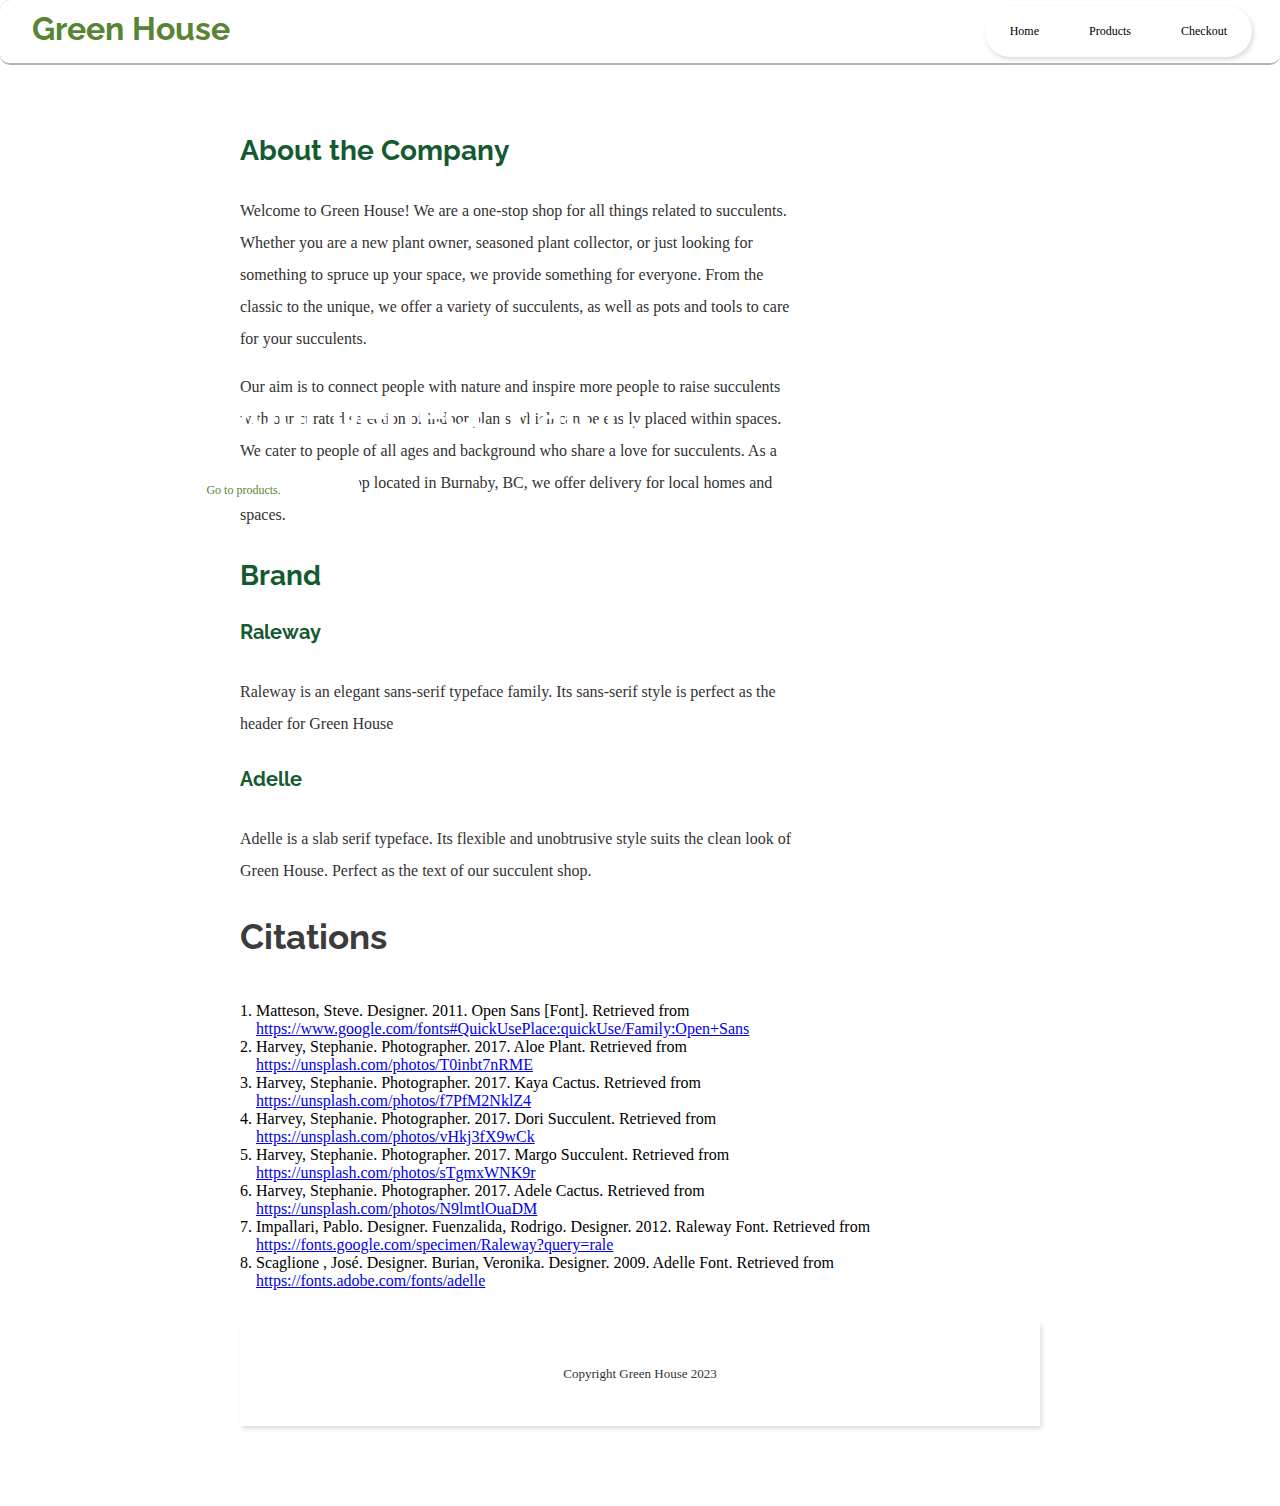
==== index.html @ 1b532b9a "Changed home caption and button" ====
<!DOCTYPE html>
<html lang="en">
  <head>

    <meta charset="utf-8" name="viewport" content="width=device-width, initial-scale=1">
    <title>Green House</title>
    <link href="css/main.css" rel="stylesheet">

  </head>
  <body>
    <header>
        <h1>Green House</h1>
        <nav>    
          <ul>   
            <li><a href="index.html">Home</a></li>
            <li><a href="product_listing.html">Products</a></li>
            <li><a href="checkout.html">Checkout</a></li>
          </ul> 
        </nav>
    </header>

    <img class="home" src="img/home.png">
    <div class="centered">
      <h1>Find your perfect match.</h1>
      <a class="button-nav" href="product_listing.html">Go to products.</a>
    </div>

    <section id = "branding">
      <h3>About the Company</h3>
      <p>Welcome to Green House! We are a one-stop shop for all things related to succulents.
        Whether you are a new plant owner, seasoned plant collector,
        or just looking for something to spruce up your space, we provide something for everyone.
        From the classic to the unique, we offer a variety of succulents,
        as well as pots and tools to care for your succulents.
      </p>
      <p>
        Our aim is to connect people with nature and inspire more people to raise succulents
        with our curated selection of indoor plants which can be easily placed within spaces.
        We cater to people of all ages and background who share a love for succulents.
        As a local succulent shop located in Burnaby, BC, we offer delivery for local homes and spaces.
      </p>
      <h3>Brand</h3>
      <h4>Raleway</h4>
      <p>Raleway is an elegant sans-serif typeface family.
        Its sans-serif style is perfect as the header for Green House</p>

      <h4>Adelle</h4>
      <p>Adelle is a slab serif typeface. Its flexible and unobtrusive style suits the clean look of Green House.
        Perfect as the text of our succulent shop.</p>

    <section id="citations">
      <h2>Citations</h2>
      <ol>
        <li>Matteson, Steve. Designer. 2011. <strong>Open Sans [Font]</strong>. Retrieved from <a href="https://www.google.com/fonts#QuickUsePlace:quickUse/Family:Open+Sans">https://www.google.com/fonts#QuickUsePlace:quickUse/Family:Open+Sans</a></li>
        <li>Harvey, Stephanie. Photographer. 2017. Aloe Plant. Retrieved from <a href= "https://unsplash.com/photos/T0inbt7nRME">https://unsplash.com/photos/T0inbt7nRME</a></li>
        <li>Harvey, Stephanie. Photographer. 2017. Kaya Cactus. Retrieved from <a href= "https://unsplash.com/photos/f7PfM2NklZ4">https://unsplash.com/photos/f7PfM2NklZ4</a></li>
        <li>Harvey, Stephanie. Photographer. 2017. Dori Succulent. Retrieved from <a href= "https://unsplash.com/photos/vHkj3fX9wCk">https://unsplash.com/photos/vHkj3fX9wCk</a></li>
        <li>Harvey, Stephanie. Photographer. 2017. Margo Succulent. Retrieved from <a href= "https://unsplash.com/photos/sTgmxWNK9rY">https://unsplash.com/photos/sTgmxWNK9r</a></li>
        <li>Harvey, Stephanie. Photographer. 2017. Adele Cactus. Retrieved from <a href= "https://unsplash.com/photos/N9lmtlOuaDM">https://unsplash.com/photos/N9lmtlOuaDM</a></li>
        <li> Impallari, Pablo. Designer. Fuenzalida, Rodrigo. Designer. 2012. Raleway Font. Retrieved from <a href = https://fonts.google.com/specimen/Raleway> https://fonts.google.com/specimen/Raleway?query=rale </a> </li>
        <li> Scaglione , José. Designer. Burian, Veronika. Designer. 2009. Adelle Font. Retrieved from <a href = https://fonts.adobe.com/fonts/adelle> https://fonts.adobe.com/fonts/adelle </a> </li>
      </ol>
    </section>

    <footer>
      Copyright Green House 2023
    </footer>
  </body>
</html>
---- css/main.css ----
/*
  STYLE GUIDE STYLING 
  Default styling for the style guide 
*/
@import url('https://fonts.googleapis.com/css?family=Raleway');
@import url('https://fonts.cdnfonts.com/css/adelle');

  body{
    background: white;
    font-size: 16px;
    padding: 0;
    height: 100vh;
    margin:0;
  }


  header{
    background-color: #ffffff;
    width:100%;
    flex-wrap: wrap;
    border-bottom: 2px solid rgb(179, 179, 179);
    border-radius: 10px;
    justify-content: center;
    position: fixed;
    display: flex;
    align-items: center;
    z-index:1;
  }

  header h1{
    flex:1;
    font-size: 32px;
    font-weight: 700;
    padding-top: 0.3em;
    padding-left: 1em;
    padding-bottom:0.51em;
    margin: 0;
  }
  
  nav{
    font-size: 14px;
    flex-direction: row;
    padding-right: 2em;
  }
  
  .heading_container{
    display: flex;
    flex-wrap: wrap;
    align-items:flex-start;
    flex-direction: row;
  }
  
  .heading_container div{
    font-family: Raleway;
    padding-bottom: 5rem;
    border-top-width: 0.15rem;
    border-top-style: dotted;
    border-top-color: rgb(209, 209, 209);
    margin-right: 4em;
    padding-bottom: 3em;
    box-sizing: border-box;
    background-color: rgb(255, 255, 255);
    border-radius: 20px;
    align-self: center;
  }

  footer{
    box-sizing: border-box;
    display: flex;
    align-items: center;
    justify-content: center;
    width: 100%;
    line-height: 2em;
    align-self: center;
    box-shadow: 1.5px 2.5px 5px #D9D9D9;
    padding: 3em;
    font-family: adelle, serif;
    font-style: normal;
    font-weight: 100;
    font-size: 13px;
    color: #333;
  }

  
  .element {
    font-family: Raleway;
    padding: 2em;
    padding-left: 5em;
    padding-right: 5em;
    margin-bottom: 2em;
    margin-left: 1em;
    border-top-width: 0.15rem;
    border-top-style: dotted;
    border-top-color: rgb(209, 209, 209);
    box-sizing: border-box;
    background-color: rgb(255, 255, 255);
    border-radius: 20px;
    align-self: center;
    
  }
  
  .elements-div{
    display: flex;
    flex-wrap: wrap;
    flex-direction: row;
    justify-content: center;
    padding-right: 1em;
    font-family: Raleway;
    font-size: 16px;
  }
  
  .element-label{
    font-family: adelle, serif;
    font-style: normal;
    font-weight: 100;
    padding-bottom: 2rem;
    padding-top: 1rem;
    border-top-width: 0.15rem;
    border-top-style: dotted;
    border-top-color: rgb(209, 209, 209);
    margin-right: 4em;
    padding-bottom: 3em;
    box-sizing: border-box;
    background-color: rgb(255, 255, 255);
    border-radius: 20px;
    align-self: center;
  
  }
  
  .element-buttons{
    font-family: adelle, serif;
    font-style: normal;
    font-weight: 100;
    vertical-align: middle;
    padding-bottom: 2rem;
    padding-top: 1rem;
    border-top-width: 0.15rem;
    border-top-style: dotted;
    border-top-color: rgb(209, 209, 209);
    margin-right: 4em;
    padding-bottom: 3em;
    box-sizing: border-box;
    background-color: rgb(255, 255, 255);
    border-radius: 20px;
    align-self: center;
  
  }

  /* Taken from https://www.w3schools.com/howto/howto_js_collapsible.asp */
.collapsible {
  color: grey;
  cursor: pointer;
  padding: 18px;
  width: 100%;
  border: none;
  text-align: left;
  outline: none;
  font-size: 15px;
  border-radius: 35px;
}


.active, .collapsible:hover {
  background-color: #588534;
  color: white;
  border-radius: 35px;
}


.content {
  padding: 0 18px;
  display: none;
  overflow: hidden;
  background-color: #f1f1f1;
}
  
  ol {
    font-family: adelle, serif;
    font-style: normal;
    font-weight: 100;
    padding: 1em;
  }

  ol li a{
    display: block;
  }
  
  /*
  https://www.w3schools.com/css/css_navbar_horizontal.asp
  Navigation bar reference*/
  
  ul {
    font-family: adelle, serif;
    font-style: normal;
    font-weight: 100;
    font-size: 12px;
    list-style-type: none;
    border-radius: 40px;
    margin: 0;
    padding: 0;
    overflow: hidden;
    background-color: white;
    box-shadow: 1.5px 2.5px 5px #D9D9D9;
  }
  
  ul li {
    float: left;
  }
  
  ul li a {
    display: block;
    color: black;
    text-align: center;
    padding: 18px 25px;
    text-decoration: none;
    transition-duration: 0.2s;
  }
  
  ul li a:hover {
    color:white;
    background-color: #588534;
  }
  
  h1{
    font-family: Raleway;
    font-size: 44px;
    color: #588534;
    margin-top: 0;
  }
  
  .h2-headings {
    font-family: Raleway;
    font-size: 35px;
    color: rgb(60, 60, 60);
    padding-top: 4em;
    margin-top: 0;
  }

  h2{
    font-family: Raleway;
    font-size: 35px;
    color: rgb(60, 60, 60);
    padding-top: 0;
  }
  
  h3 {
    font-family: Raleway;
    font-size: 28px;
    color:#145A30;
  }
  
  h4 {
    font-family: Raleway;
    font-size: 20px;
    margin-bottom: 2rem;
    color:#145A30;
  }
  
  p{
    font-family: adelle, serif;
    font-style: normal;
    font-weight: 100;
    font-size: 16px;
    margin-top: 0;
    width: 70%;
    line-height: 2em;
    color: #333;
  }
  
  nav a:hover, nav a:focus {
    text-decoration: none;
  }
  
  code {
    background-color: #EEE;
    padding: 0.5rem;
    display: block;
  }
  
  
  /* 
    INTERACTIVE ELEMENTS -------------------
  */
  
  /* Styling for the navigation button */
  .button-nav {
    font-family: adelle, serif;
    font-style: normal;
    font-weight: 100;
    font-size: 12px;
    text-align: center;
    width: 40%;
    display: inline-block;
    padding: 0.9rem;
    color: #588534;
    background-color: white;
    text-decoration: none;
    border-radius: 25px; 
    transition-duration: 0.4s;
    box-shadow: 1.5px 2.5px 5px #D9D9D9;
  }
  
  .button-nav:hover, .button-nav:focus {
    color: white;
    background-color: #588534;
  }

  .image-link:hover{
    opacity: .6;
    transition: opacity .5s ease-out;
  }
  
  .image-link{
    width: 200px;
    height: 250px;
  }
  
  img{
    border: 2px solid rgb(179, 179, 179);
    border-radius: 25px;
  }
  
  .image-link:focus{
    display:inline-block;
    box-shadow: 2px 1px rgb(43, 121, 216);
    background-color: rgb(43, 121, 216);
  }
  
  input[type=text] {
    font-family: Raleway;
    padding: 10px;
    border:1px solid #ccc; 
    -webkit-border-radius: 5px;
    border-radius: 5px;
  }
  
  input[type=text]:hover {
    border-color:rgb(20, 211, 141);
  }
  
  input[type=text]:focus {
    border-color:#333;
  }
  
  input[type=submit] {
    font-family: adelle, serif;
    font-style: normal;
    font-weight: 100;
    font-size: 12px;
    padding:10px 20px; 
    color: #588534;
    background: white; 
    box-shadow: 1.5px 2.5px 5px #D9D9D9;
    border:0 none;
    cursor:pointer;
    border-radius: 20px; 
    transition-duration: 0.2s;
  }
  input[type=submit]:hover{
    color: white;
    background: #588534; 
  }
  
  input[type=reset] {
    font-family: adelle, serif;
    font-style: normal;
    font-weight: 100;
    font-size: 12px;
    padding:10px 20px; 
    color: white;
    background: #E4B480; 
    box-shadow: 1.5px 2.5px 5px #D9D9D9;
    border:0 none;
    cursor:pointer;
    border-radius: 20px; 
    transition-duration: 0.2s;
  }
  
  input[type=reset]:hover{
    background:#145A30; 
  }
  
  input[type="radio"]{
    margin: 20px 0px 30px 0px;
  }
  
  
  /* 
    TEXT ELEMENTS -------------------
  */
  .text-link{
    font-family: adelle, serif;
    font-style: normal;
    font-weight: 100;
    color: #588534;
  }
  
  .text-link:hover{
    transition-duration: 0.2s;
    color: #E4B480;
  }
  
  .text-link:focus{
    color: #145A30;
  }
  
  /*Brand*/
  #main-block{
    padding-left: 1em;
    margin-right: 1em;
    margin-bottom: 1em;
    background-color: rgb(20, 211, 141); 
    border-radius: 8px;
    width: 100px;
    height: 100px;
  }
  
  #sub-block{
    padding-left: 1em;
    margin-right: 1em;
    margin-bottom: 1em;
    background-color: rgb(255, 104, 154); 
    border-radius: 8px;
    width: 100px;
    height: 100px;
  }
  
  #main-interactive-block{
    padding-left: 1em;
    margin-right: 1em;
    margin-bottom: 1em;
    background-color: rgb(0, 105, 67); ; 
    border-radius: 8px;
    width: 100px;
    height: 100px;
  }
  
  #main-interactive-block p{
    color: rgb(255, 255, 255);
  }
  
  #sub-interactive-block{
    padding-left: 1em;
    margin-bottom: 1em;
    margin-right: 1em;
    background-color: rgb(156, 35, 76); 
    border-radius: 8px;
    width: 100px;
    height: 100px;
  }
  
  #sub-interactive-block p{
    color: rgb(255, 255, 255);
  }
  
  
  .palette-box{
    display: flex;
    justify-content: start;
  }
  
  /* 
    COMBINED ELEMENTS -------------------
  */
  
  /*Style guide head sections */
  
  #interactive_elements{
    display: flex;
    flex-wrap: wrap;
    justify-content: start;
    flex-direction: row;
    align-items: flex-start;
  }
  
  #text_elements{
    display: flex;
    flex-wrap: wrap;
    justify-content: start;
    flex-direction: row;
    align-items: flex-start;
  }
  
  #combined-elements{
    background-color: rgb(255, 255, 255);
    display: flex;
    flex-wrap: wrap;
    justify-content: start;
    flex-direction: row;
    align-items: flex-start;
  }

  #branding{
    font-family: Raleway;
    padding: 5em;
    padding-left: 15em;
    padding-right: 15em;
    border-top-width: 0.15rem;
    border-top-style: dotted;
    border-top-color: rgb(209, 209, 209);
    box-sizing: border-box;
    background-color: rgb(255, 255, 255);
    border-radius: 20px;
    align-self: center;
  }

  /*Main Home Page*/
  .home{
    width: 100%;
  }
  .centered {
  position: absolute;
  top: 50%;
  left: 30%;
  color: white;
  transform: translate(-50%, -50%);
  }

  .centered h1 { 
  color: white;
  }
  .centered .button-nav{
    box-shadow: none;
  }

  /* Product Page */

  #product_page{
    padding-top: 10em;
    padding-left: 18em;
    display: flex;
    flex-wrap: wrap;
    flex-direction: row;
    justify-content: center;
    align-items: center;
  }

  #product_details{
    display: flex;
    flex-wrap: wrap;
    flex-direction: column;
    justify-content: center;
    align-items: flex-start;
    padding-left: 2em;
  }


  #product_description{
    font-style: normal;
    font-family: adelle, serif;
    font-weight: 100;
    font-size: 16px;
    margin-top: 0;
    width: 70%;
    line-height: 2em;
    color: #333;
    margin-bottom: 7em;
  }

  #price{
    font-style: italic;
    font-family: adelle, serif;
    font-weight: 100;
    font-size: 16px;
    margin-top: 0;
    margin-bottom: 2em;
    width: 70%;
    line-height: 2em;
    color: #333;
  }

  #product_details .button-nav{
    margin-left: 5em;
  }
  
  /*Product Listing*/

  .products{
    display: flex;
    flex-wrap: wrap;
    flex-direction: column;
    padding-right: 1em;
    font-family: Raleway;
    font-size: 16px;
    margin-top: 3em;
    background-color: #ffffff;
    box-shadow: 1.5px 2.5px 5px #D9D9D9;
    border-radius: 3em;
    padding: 2em;
  }

  #filter-content{
    padding: 3em;
    display: flex;
    flex-wrap: wrap;
    flex-direction: row;
    justify-content: center;
    align-items: center;
  }
  
  .item-box{
    margin-right: 4em;
    padding-bottom: 3em;
    box-sizing: border-box;
    background-color: rgb(255, 255, 255);
    border-radius: 20px;
  }
  
  /*Checkout Page*/
  
  #combined-elements-checkout{
    display: flex;
    flex-wrap: wrap;
    flex-direction: column;
    align-items: flex-start;
    padding-right: 1em;
    font-family: Raleway;
    font-size: 16px;
  }
  
  #product-listing-elements{
    display: flex;
    flex-wrap: wrap;
    flex-direction: row;
    align-items: center;
    padding-right: 1em;
    font-family: Raleway;
    font-size: 16px;
    padding-left: 10em;
    padding-top: 2em;
  }
  
  #product-listing-elements h3{
    margin-top: 3em;
    align-self:flex-start;
    flex-grow: 10;
  }
  
  #combined-elements-checkout h3{
    align-self: flex-start;
  }

  .element-checkout{
    background-color: #ffffff;
    box-shadow: 1.5px 2.5px 5px #D9D9D9;
    border-radius: 3em;
    margin-bottom: 3em;
    padding: 3em;
  }


  
  #payment-form label{
    margin-right: 1em;
  }

  #payment-form input[type=text]{
    margin-right: 2em;
    padding-right: 8em;
  }

  /* Small size */

@media screen and (min-width: 340px) and (max-width:1008px){
  body{
    background: white;
    font-size: 16px;
    padding: 2em;
    padding-right: 1em;
    padding-left: 1em;
  }

  header{
    display: flex;
    padding:1em;
    align-items: flex-start;
    height: 2em;
  }

  nav{
    font-size: 14px;
    display: flex;
    flex-direction: row;
    box-sizing: border-box;
    margin-top: 1em;
    margin-bottom: 1em;
    margin-right: 0.5em;
    padding-right: 0.5em;
  }

  h1{
    font-size: 2.5em;
    margin-right: 0.5em;
  }

  h2{
    font-size: 1.8em;
  }

  /* head sections */

  #interactive_elements{
    align-content: center;
    justify-content: center;
    flex-direction: column;
  }

  #text_elements{
    align-content: center;
    justify-content: center;
    flex-direction: column;
  }

  #combined-elements{
    align-content: center;
    justify-content: center;
    flex-direction: column;
  }

  #branding{
    padding: 3em;
    padding-left: 3em;
    padding-right: 3em;
  }
}
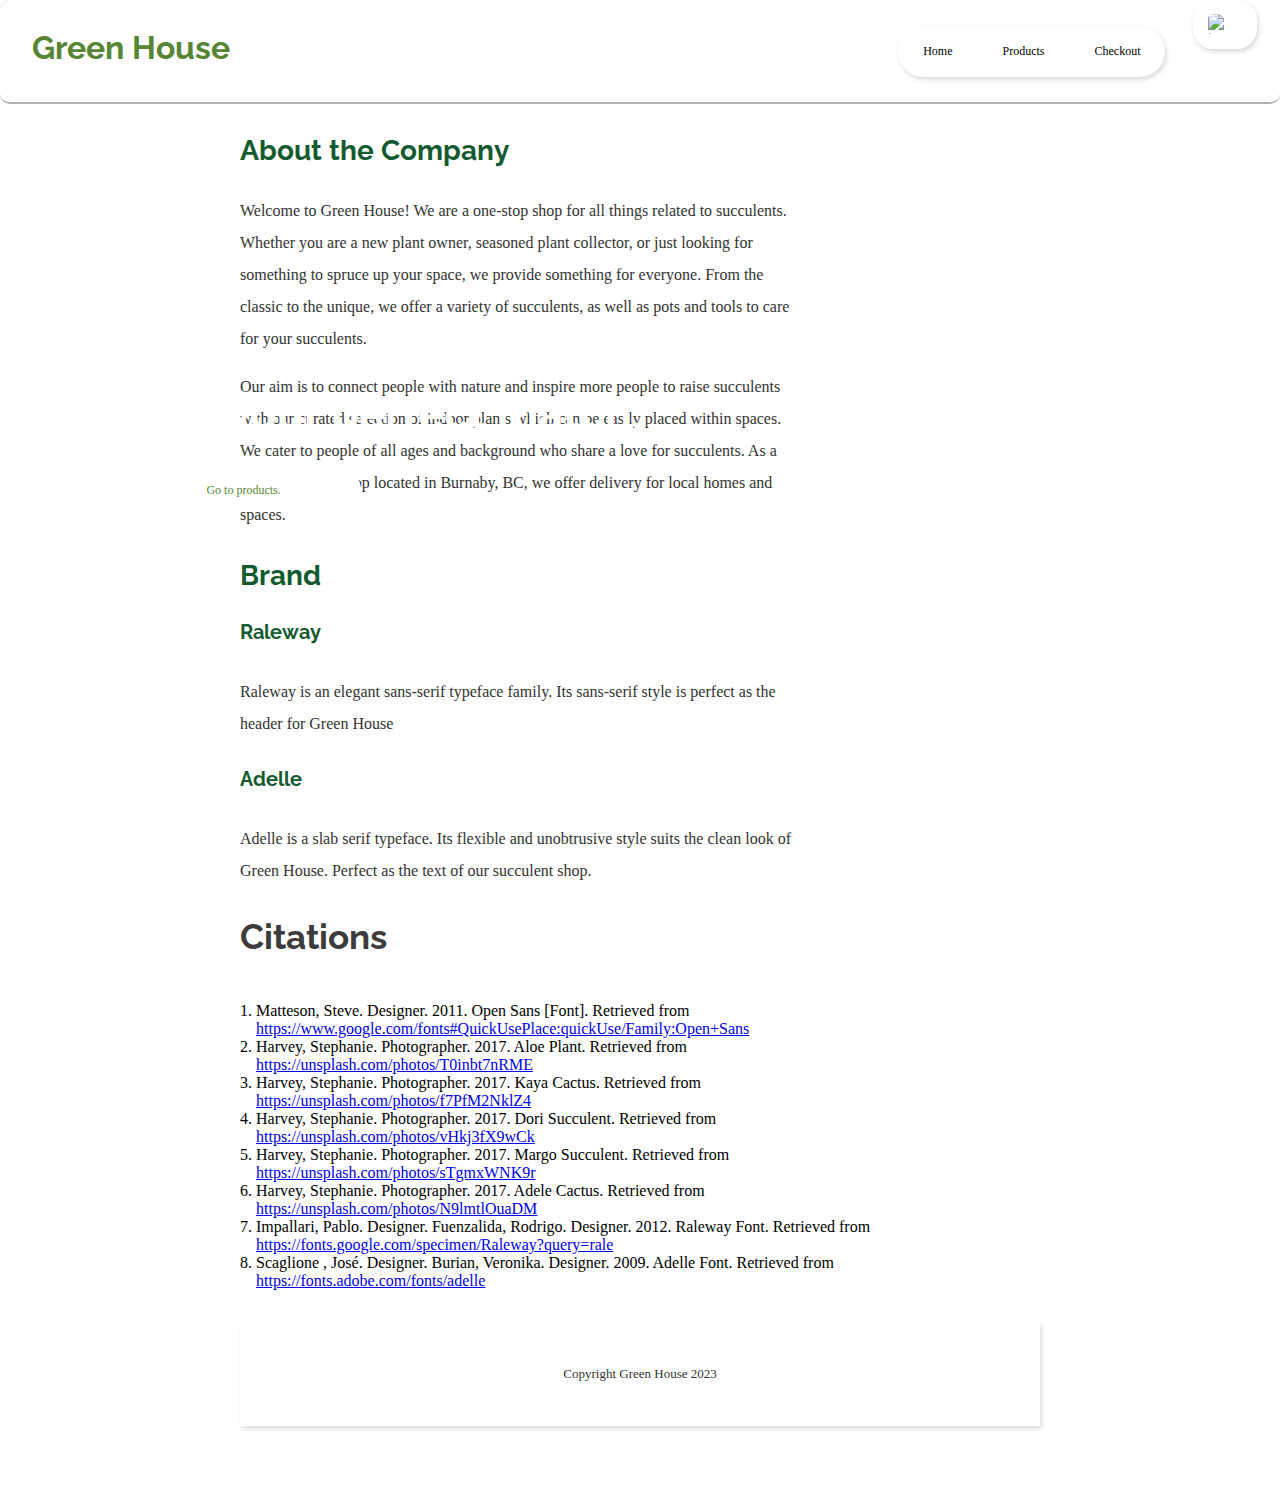
==== commit e5f7b389: "Edit checkout button" ====
--- a/index.html
+++ b/index.html
@@ -17,6 +17,9 @@
             <li><a href="checkout.html">Checkout</a></li>
           </ul> 
         </nav>
+        <a class="checkout-cart" href="checkout.html"> <img src="img/cart.png"
+          alt = "image of a checkout cart" width="40" height="20"></a>
+        
     </header>
 
     <img class="home" src="img/home.png">
--- a/css/main.css
+++ b/css/main.css
@@ -305,6 +305,24 @@
     background-color: #588534;
   }
 
+  .checkout-cart img{
+    border: none;
+    border-radius: 0%;
+    width: 40%;
+    display: inline-block;
+    padding: 0.9rem;
+    color: #588534;
+    background-color: white;
+    text-decoration: none;
+    border-radius: 20px; 
+    transition-duration: 0.4s;
+    box-shadow: 1.5px 2.5px 5px #D9D9D9;
+  }
+  .checkout-cart:hover img{
+    color: white;
+    background-color: #588534;
+  }
+
   .image-link:hover{
     opacity: .6;
     transition: opacity .5s ease-out;
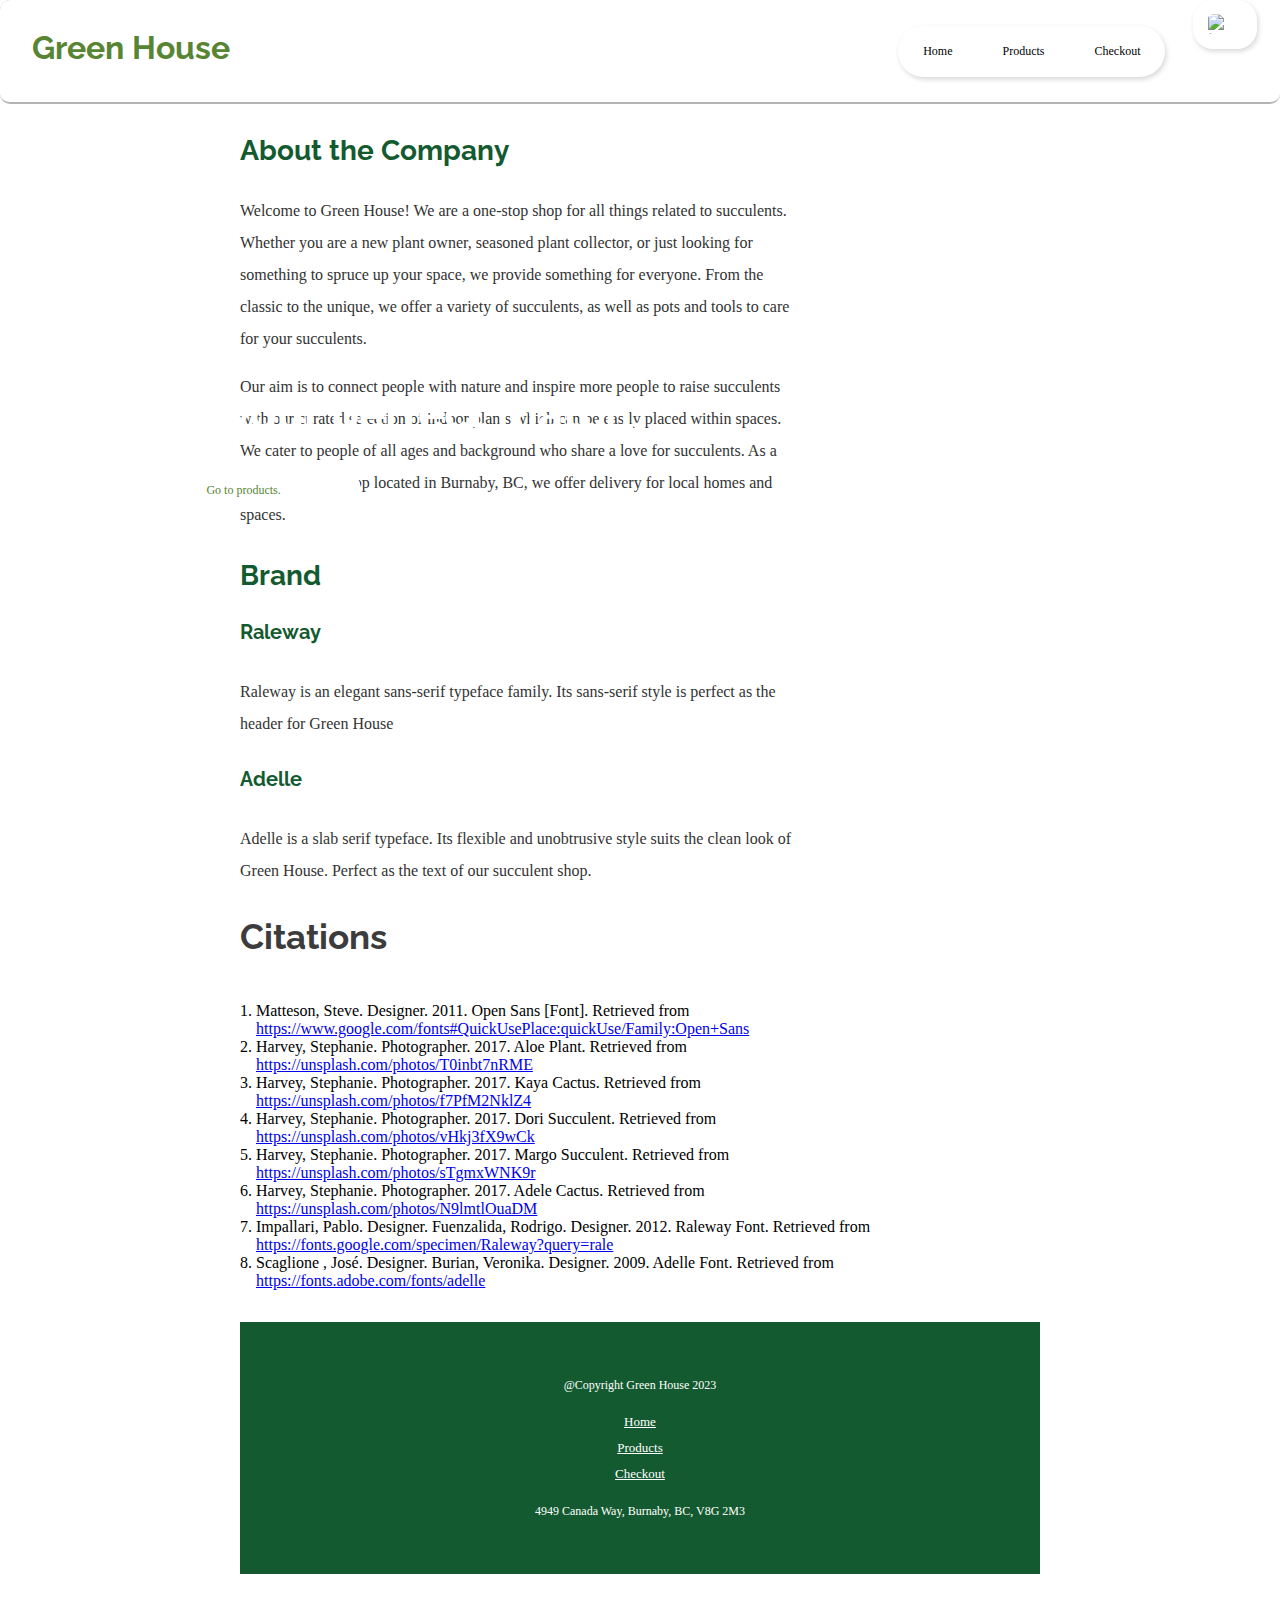
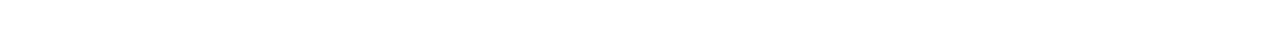
==== commit af5a0a78: "Edited footer" ====
--- a/index.html
+++ b/index.html
@@ -66,7 +66,13 @@
     </section>
 
     <footer>
-      Copyright Green House 2023
+      <div id = "footer-content">
+        <p>@Copyright Green House 2023</p>
+        <a href="index.html">Home</a>
+        <a href="product_listing.html">Products</a>
+        <a href="checkout.html">Checkout</a>
+        <p>4949 Canada Way, Burnaby, BC, V8G 2M3</p>
+      </div>
     </footer>
   </body>
 </html>
--- a/css/main.css
+++ b/css/main.css
@@ -72,14 +72,40 @@
     width: 100%;
     line-height: 2em;
     align-self: center;
-    box-shadow: 1.5px 2.5px 5px #D9D9D9;
     padding: 3em;
     font-family: adelle, serif;
     font-style: normal;
     font-weight: 100;
     font-size: 13px;
-    color: #333;
-  }
+    color: white;
+    background-color: #145A30;
+  }
+
+  #footer-content{
+    display: flex;
+    justify-content: center;
+    align-items: center;
+    flex-direction: column;
+    text-align: center;
+    width:60%;
+  }
+
+  #footer-content p{
+    padding-top: 1em;
+    font-size: 12px;
+    color: white;
+  }
+  
+  #footer-content a{
+    color: white;
+  }
+
+  #footer-content a:hover{
+    color: #E4B480;
+  }
+
+
+  
 
   
   .element {
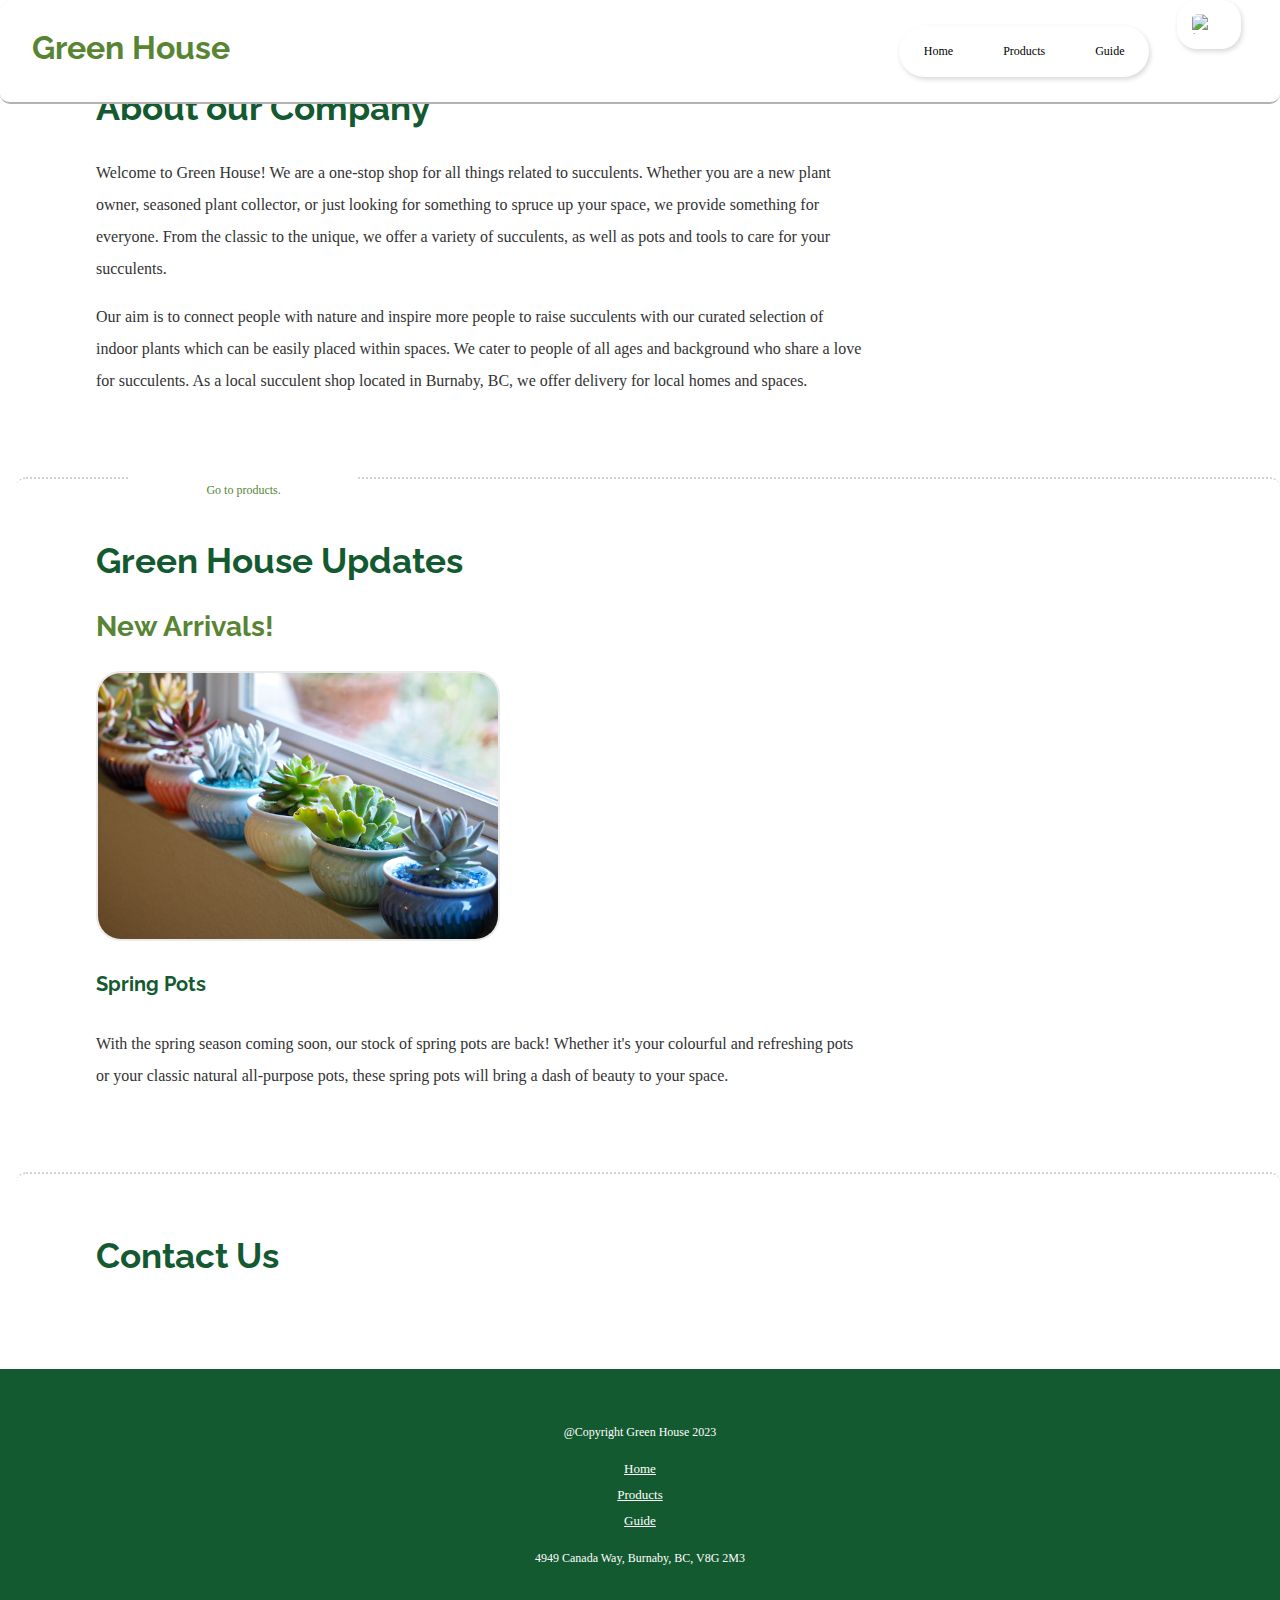
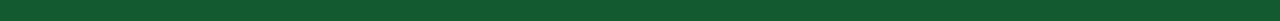
==== commit 9479eab1: "Added company updates" ====
--- a/index.html
+++ b/index.html
@@ -14,7 +14,7 @@
           <ul>   
             <li><a href="index.html">Home</a></li>
             <li><a href="product_listing.html">Products</a></li>
-            <li><a href="checkout.html">Checkout</a></li>
+            <li><a href="styleguide.html">Guide</a></li>
           </ul> 
         </nav>
         <a class="checkout-cart" href="checkout.html"> <img src="img/cart.png"
@@ -27,50 +27,40 @@
       <h1>Find your perfect match.</h1>
       <a class="button-nav" href="product_listing.html">Go to products.</a>
     </div>
-
-    <section id = "branding">
-      <h3>About the Company</h3>
-      <p>Welcome to Green House! We are a one-stop shop for all things related to succulents.
-        Whether you are a new plant owner, seasoned plant collector,
-        or just looking for something to spruce up your space, we provide something for everyone.
-        From the classic to the unique, we offer a variety of succulents,
-        as well as pots and tools to care for your succulents.
-      </p>
-      <p>
-        Our aim is to connect people with nature and inspire more people to raise succulents
-        with our curated selection of indoor plants which can be easily placed within spaces.
-        We cater to people of all ages and background who share a love for succulents.
-        As a local succulent shop located in Burnaby, BC, we offer delivery for local homes and spaces.
-      </p>
-      <h3>Brand</h3>
-      <h4>Raleway</h4>
-      <p>Raleway is an elegant sans-serif typeface family.
-        Its sans-serif style is perfect as the header for Green House</p>
-
-      <h4>Adelle</h4>
-      <p>Adelle is a slab serif typeface. Its flexible and unobtrusive style suits the clean look of Green House.
-        Perfect as the text of our succulent shop.</p>
-
-    <section id="citations">
-      <h2>Citations</h2>
-      <ol>
-        <li>Matteson, Steve. Designer. 2011. <strong>Open Sans [Font]</strong>. Retrieved from <a href="https://www.google.com/fonts#QuickUsePlace:quickUse/Family:Open+Sans">https://www.google.com/fonts#QuickUsePlace:quickUse/Family:Open+Sans</a></li>
-        <li>Harvey, Stephanie. Photographer. 2017. Aloe Plant. Retrieved from <a href= "https://unsplash.com/photos/T0inbt7nRME">https://unsplash.com/photos/T0inbt7nRME</a></li>
-        <li>Harvey, Stephanie. Photographer. 2017. Kaya Cactus. Retrieved from <a href= "https://unsplash.com/photos/f7PfM2NklZ4">https://unsplash.com/photos/f7PfM2NklZ4</a></li>
-        <li>Harvey, Stephanie. Photographer. 2017. Dori Succulent. Retrieved from <a href= "https://unsplash.com/photos/vHkj3fX9wCk">https://unsplash.com/photos/vHkj3fX9wCk</a></li>
-        <li>Harvey, Stephanie. Photographer. 2017. Margo Succulent. Retrieved from <a href= "https://unsplash.com/photos/sTgmxWNK9rY">https://unsplash.com/photos/sTgmxWNK9r</a></li>
-        <li>Harvey, Stephanie. Photographer. 2017. Adele Cactus. Retrieved from <a href= "https://unsplash.com/photos/N9lmtlOuaDM">https://unsplash.com/photos/N9lmtlOuaDM</a></li>
-        <li> Impallari, Pablo. Designer. Fuenzalida, Rodrigo. Designer. 2012. Raleway Font. Retrieved from <a href = https://fonts.google.com/specimen/Raleway> https://fonts.google.com/specimen/Raleway?query=rale </a> </li>
-        <li> Scaglione , José. Designer. Burian, Veronika. Designer. 2009. Adelle Font. Retrieved from <a href = https://fonts.adobe.com/fonts/adelle> https://fonts.adobe.com/fonts/adelle </a> </li>
-      </ol>
+    <section class="element-home">
+        <h2>About our Company</h2>
+        <p>Welcome to Green House! We are a one-stop shop for all things related to succulents.
+          Whether you are a new plant owner, seasoned plant collector,
+          or just looking for something to spruce up your space, we provide something for everyone.
+          From the classic to the unique, we offer a variety of succulents,
+          as well as pots and tools to care for your succulents.
+        </p>
+        <p>
+          Our aim is to connect people with nature and inspire more people to raise succulents
+          with our curated selection of indoor plants which can be easily placed within spaces.
+          We cater to people of all ages and background who share a love for succulents.
+          As a local succulent shop located in Burnaby, BC, we offer delivery for local homes and spaces.
+        </p>
+      </section>
     </section>
-
+    <section class="element-home">
+        <h2>Green House Updates</h2>
+          <h3>New Arrivals!</h3>
+            <img src="img/pots.jpg" alt="Image of collection of succulents in colourful pots" width="400" height="266">
+            <h4>Spring Pots</h4>
+              <p> With the spring season coming soon, our stock of spring pots are back!
+              Whether it's your colourful and refreshing pots or your classic natural all-purpose pots,
+              these spring pots will bring a dash of beauty to your space.</p>
+    </section>
+    <section class="element-home">
+        <h2>Contact Us</h2>
+    </section>
     <footer>
       <div id = "footer-content">
         <p>@Copyright Green House 2023</p>
         <a href="index.html">Home</a>
         <a href="product_listing.html">Products</a>
-        <a href="checkout.html">Checkout</a>
+        <a href="styleguide.html">Guide</a>
         <p>4949 Canada Way, Burnaby, BC, V8G 2M3</p>
       </div>
     </footer>
--- a/css/main.css
+++ b/css/main.css
@@ -265,14 +265,14 @@
   h2{
     font-family: Raleway;
     font-size: 35px;
-    color: rgb(60, 60, 60);
+    color: #145A30;
     padding-top: 0;
   }
   
   h3 {
     font-family: Raleway;
     font-size: 28px;
-    color:#145A30;
+    color:#588534;
   }
   
   h4 {
@@ -329,6 +329,10 @@
   .button-nav:hover, .button-nav:focus {
     color: white;
     background-color: #588534;
+  }
+
+  .checkout-cart{
+    padding-right: 1em;
   }
 
   .checkout-cart img{
@@ -360,7 +364,7 @@
   }
   
   img{
-    border: 2px solid rgb(179, 179, 179);
+    border: 2px solid rgb(234, 234, 234);
     border-radius: 25px;
   }
   
@@ -534,20 +538,6 @@
     align-items: flex-start;
   }
 
-  #branding{
-    font-family: Raleway;
-    padding: 5em;
-    padding-left: 15em;
-    padding-right: 15em;
-    border-top-width: 0.15rem;
-    border-top-style: dotted;
-    border-top-color: rgb(209, 209, 209);
-    box-sizing: border-box;
-    background-color: rgb(255, 255, 255);
-    border-radius: 20px;
-    align-self: center;
-  }
-
   /*Main Home Page*/
   .home{
     width: 100%;
@@ -567,6 +557,23 @@
     box-shadow: none;
   }
 
+  .element-home{
+    font-family: Raleway;
+    padding: 4em;
+    padding: 2em;
+    padding-left: 5em;
+    padding-right: 5em;
+    margin-bottom: 2em;
+    margin-left: 1em;
+    border-top-width: 0.15rem;
+    border-top-style: dotted;
+    border-top-color: rgb(209, 209, 209);
+    box-sizing: border-box;
+    background-color: rgb(255, 255, 255);
+    border-radius: 10px;
+    align-self: center;
+  }
+
   /* Product Page */
 
   #product_page{
@@ -762,7 +769,6 @@
   }
 
   #branding{
-    padding: 3em;
     padding-left: 3em;
     padding-right: 3em;
   }
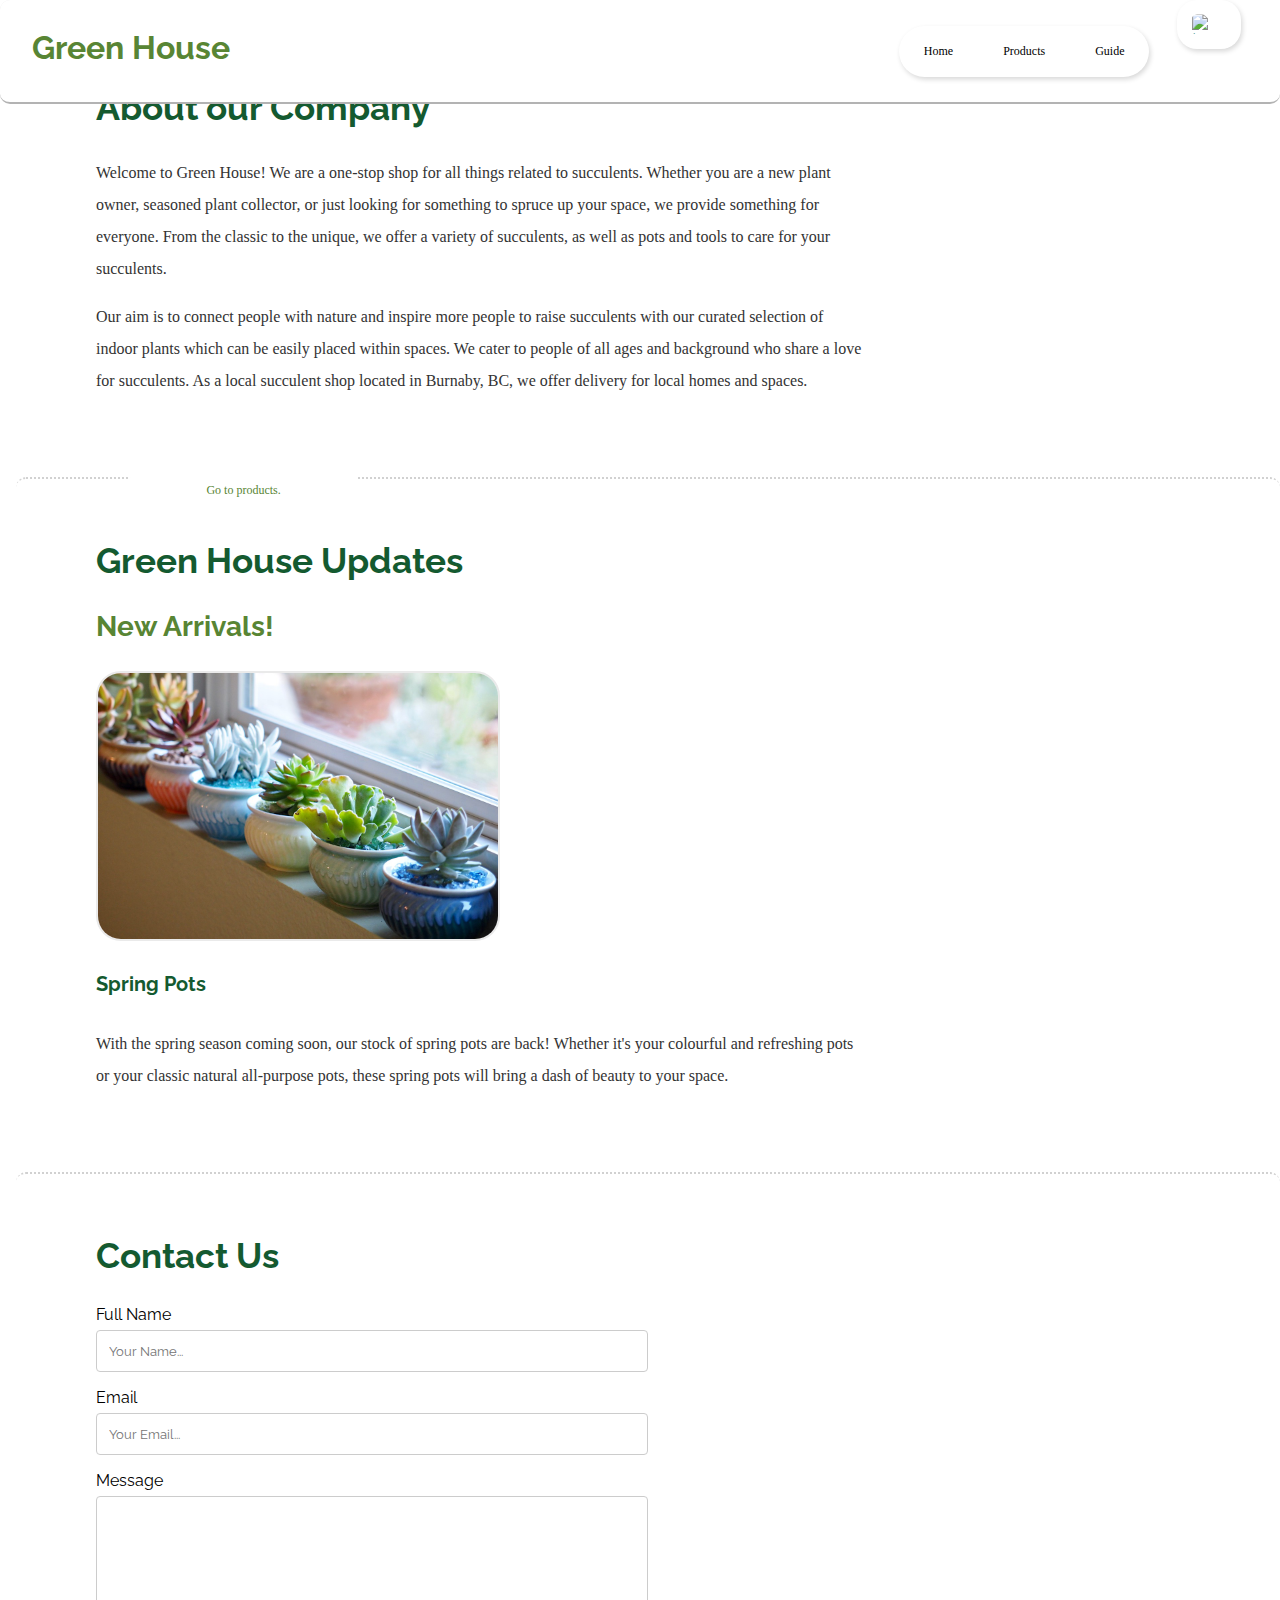
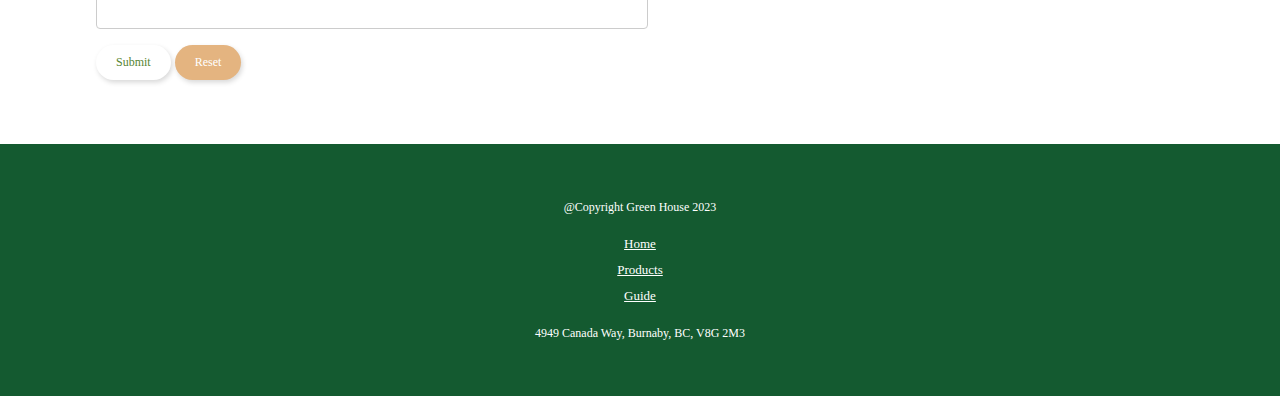
==== commit 7c2a5e49: "scroll bar fixed" ====
--- a/index.html
+++ b/index.html
@@ -41,7 +41,6 @@
           We cater to people of all ages and background who share a love for succulents.
           As a local succulent shop located in Burnaby, BC, we offer delivery for local homes and spaces.
         </p>
-      </section>
     </section>
     <section class="element-home">
         <h2>Green House Updates</h2>
@@ -53,7 +52,18 @@
               these spring pots will bring a dash of beauty to your space.</p>
     </section>
     <section class="element-home">
+      <section class="element-contact">
         <h2>Contact Us</h2>
+            <label for = "name"> Full Name</label>
+            <input type="text" name = "name" id = "name" placeholder="Your Name...">
+            <label for = "email"> Email</label>
+            <input type="text" name = "email" id = "email" placeholder="Your Email..."> 
+            <label for = "message"> Message</label>
+            <input type="text" name = "message" id = "message"> 
+
+            <input type="submit" name="submit" value="Submit">
+            <input type="reset" name="reset" value="Reset">
+        </section>
     </section>
     <footer>
       <div id = "footer-content">
--- a/css/main.css
+++ b/css/main.css
@@ -11,6 +11,7 @@
     padding: 0;
     height: 100vh;
     margin:0;
+    overflow-x: hidden;
   }
 
 
@@ -146,6 +147,7 @@
     border-top-color: rgb(209, 209, 209);
     margin-right: 4em;
     padding-bottom: 3em;
+    padding-left: 5em;
     box-sizing: border-box;
     background-color: rgb(255, 255, 255);
     border-radius: 20px;
@@ -257,8 +259,9 @@
   .h2-headings {
     font-family: Raleway;
     font-size: 35px;
-    color: rgb(60, 60, 60);
-    padding-top: 4em;
+    color: #145A30;
+    padding-top: 3em;
+    padding-left: 2.5em;
     margin-top: 0;
   }
 
@@ -376,18 +379,28 @@
   
   input[type=text] {
     font-family: Raleway;
-    padding: 10px;
-    border:1px solid #ccc; 
-    -webkit-border-radius: 5px;
-    border-radius: 5px;
-  }
+    width: 100%;
+    padding: 12px;
+    border: 1px solid #ccc;
+    border-radius: 4px;
+    box-sizing: border-box;
+    margin-top: 6px;
+    margin-bottom: 16px;
+    resize: vertical;
+
+  }
+
+  #message{
+    height:10em;
+  }
+
   
   input[type=text]:hover {
     border-color:rgb(20, 211, 141);
   }
   
   input[type=text]:focus {
-    border-color:#333;
+    border-color:#7fff8a;
   }
   
   input[type=submit] {
@@ -429,7 +442,12 @@
   }
   
   input[type="radio"]{
-    margin: 20px 0px 30px 0px;
+    margin: 10px 5px 15px 15px;
+
+  }
+
+  #payment-radio{
+    padding-right: 3em;
   }
   
   
@@ -457,7 +475,7 @@
     padding-left: 1em;
     margin-right: 1em;
     margin-bottom: 1em;
-    background-color: rgb(20, 211, 141); 
+    background-color: #145A30; 
     border-radius: 8px;
     width: 100px;
     height: 100px;
@@ -467,7 +485,7 @@
     padding-left: 1em;
     margin-right: 1em;
     margin-bottom: 1em;
-    background-color: rgb(255, 104, 154); 
+    background-color: #588534; 
     border-radius: 8px;
     width: 100px;
     height: 100px;
@@ -477,13 +495,13 @@
     padding-left: 1em;
     margin-right: 1em;
     margin-bottom: 1em;
-    background-color: rgb(0, 105, 67); ; 
+    background-color: #E4B480; ; 
     border-radius: 8px;
     width: 100px;
     height: 100px;
   }
   
-  #main-interactive-block p{
+  #main-block p{
     color: rgb(255, 255, 255);
   }
   
@@ -491,13 +509,13 @@
     padding-left: 1em;
     margin-bottom: 1em;
     margin-right: 1em;
-    background-color: rgb(156, 35, 76); 
+    background-color: #7fff8a; 
     border-radius: 8px;
     width: 100px;
     height: 100px;
   }
   
-  #sub-interactive-block p{
+  #sub-block p{
     color: rgb(255, 255, 255);
   }
   
@@ -520,6 +538,7 @@
     flex-direction: row;
     align-items: flex-start;
   }
+
   
   #text_elements{
     display: flex;
@@ -537,11 +556,19 @@
     flex-direction: row;
     align-items: flex-start;
   }
+
+  #citations{
+    padding-left: 5em;
+    padding-bottom: 2em;
+  }
+
 
   /*Main Home Page*/
   .home{
     width: 100%;
-  }
+    overflow: hidden;
+  }
+
   .centered {
   position: absolute;
   top: 50%;
@@ -574,25 +601,35 @@
     align-self: center;
   }
 
+  .element-contact{
+    font-family: Raleway;
+    width:50%;
+  }
+
   /* Product Page */
 
   #product_page{
-    padding-top: 10em;
+    padding-top: 8em;
     padding-left: 18em;
-    display: flex;
-    flex-wrap: wrap;
-    flex-direction: row;
-    justify-content: center;
+    padding-bottom: 5em;
+    display: flex;
+    flex-wrap: wrap;
+    flex-direction: row;
+    justify-content: left;
     align-items: center;
   }
 
+  #product_page img{
+    width: 30%;
+    height: auto;
+  }
+
   #product_details{
     display: flex;
     flex-wrap: wrap;
     flex-direction: column;
-    justify-content: center;
+    justify-content: left;
     align-items: flex-start;
-    padding-left: 2em;
   }
 
 
@@ -602,10 +639,10 @@
     font-weight: 100;
     font-size: 16px;
     margin-top: 0;
-    width: 70%;
+    width: 60%;
     line-height: 2em;
     color: #333;
-    margin-bottom: 7em;
+    margin-bottom: 4em;
   }
 
   #price{
@@ -629,15 +666,17 @@
   .products{
     display: flex;
     flex-wrap: wrap;
-    flex-direction: column;
-    padding-right: 1em;
+    flex-direction: row;
+    justify-content: center;
+    align-items: center;
+    padding-right: 1.5em;
     font-family: Raleway;
     font-size: 16px;
     margin-top: 3em;
     background-color: #ffffff;
     box-shadow: 1.5px 2.5px 5px #D9D9D9;
     border-radius: 3em;
-    padding: 2em;
+    padding-left: 1.5em;
   }
 
   #filter-content{
@@ -662,11 +701,12 @@
   #combined-elements-checkout{
     display: flex;
     flex-wrap: wrap;
-    flex-direction: column;
+    flex-direction: row;
     align-items: flex-start;
-    padding-right: 1em;
-    font-family: Raleway;
-    font-size: 16px;
+    justify-content: space-around;
+    font-family: Raleway;
+    font-size: 16px;
+    margin-top: 2em;
   }
   
   #product-listing-elements{
@@ -679,27 +719,43 @@
     font-size: 16px;
     padding-left: 10em;
     padding-top: 2em;
-  }
-  
-  #product-listing-elements h3{
+    padding-bottom: 1em;
+  }
+  
+  #product-listing-elements h2{
     margin-top: 3em;
     align-self:flex-start;
     flex-grow: 10;
   }
+
+  #product-listing{
+    display: flex;
+    flex-wrap: wrap;
+    flex-direction: row;
+    align-items: center;
+    padding-right: 1em;
+    font-family: Raleway;
+    font-size: 16px;
+    padding-top: 2em;
+    padding-bottom: 1em;
+  }
   
   #combined-elements-checkout h3{
     align-self: flex-start;
   }
 
   .element-checkout{
+    margin-right: 3em;
     background-color: #ffffff;
     box-shadow: 1.5px 2.5px 5px #D9D9D9;
     border-radius: 3em;
-    margin-bottom: 3em;
-    padding: 3em;
-  }
-
-
+    margin-bottom: 1em;
+    padding: 2em;
+  }
+
+  .element-checkout .button-nav{
+    margin-top: 2em;
+  }
   
   #payment-form label{
     margin-right: 1em;
@@ -712,20 +768,28 @@
 
   /* Small size */
 
+  /* TODO: Fix the banner on homepage */
+
 @media screen and (min-width: 340px) and (max-width:1008px){
   body{
     background: white;
     font-size: 16px;
-    padding: 2em;
-    padding-right: 1em;
+  }
+
+  header{
+    display: flex;
+    align-items: flex-start;
+    margin-bottom: 2em;
+  }
+
+  header h1{
+    flex:1;
+    font-size: 32px;
+    font-weight: 700;
+    padding-top: 0.6em;
     padding-left: 1em;
-  }
-
-  header{
-    display: flex;
-    padding:1em;
-    align-items: flex-start;
-    height: 2em;
+    padding-bottom:0.6em;
+    margin: 0;
   }
 
   nav{
@@ -748,7 +812,7 @@
     font-size: 1.8em;
   }
 
-  /* head sections */
+  /* header sections */
 
   #interactive_elements{
     align-content: center;
@@ -772,4 +836,37 @@
     padding-left: 3em;
     padding-right: 3em;
   }
+
+  .checkout-cart img{
+    border: none;
+    border-radius: 0%;
+    width: 40%;
+    display: inline-block;
+    margin-top: 0.8em;
+    padding: 0.9rem;
+    color: #588534;
+    background-color: white;
+    text-decoration: none;
+    border-radius: 20px; 
+    transition-duration: 0.4s;
+    box-shadow: 1.5px 2.5px 5px #D9D9D9;
+  }
+
+  .home{
+    margin-top: 4em;
+    width: 100%;
+  }
+
+  .button-nav{
+    margin-top:3em;
+  }
+
+  /* Home Page Text */
+  .centered {
+    position: absolute;
+    top: 30%;
+    left: 40%;
+    color: white;
+    transform: translate(-50%, -50%);
+    }
 }
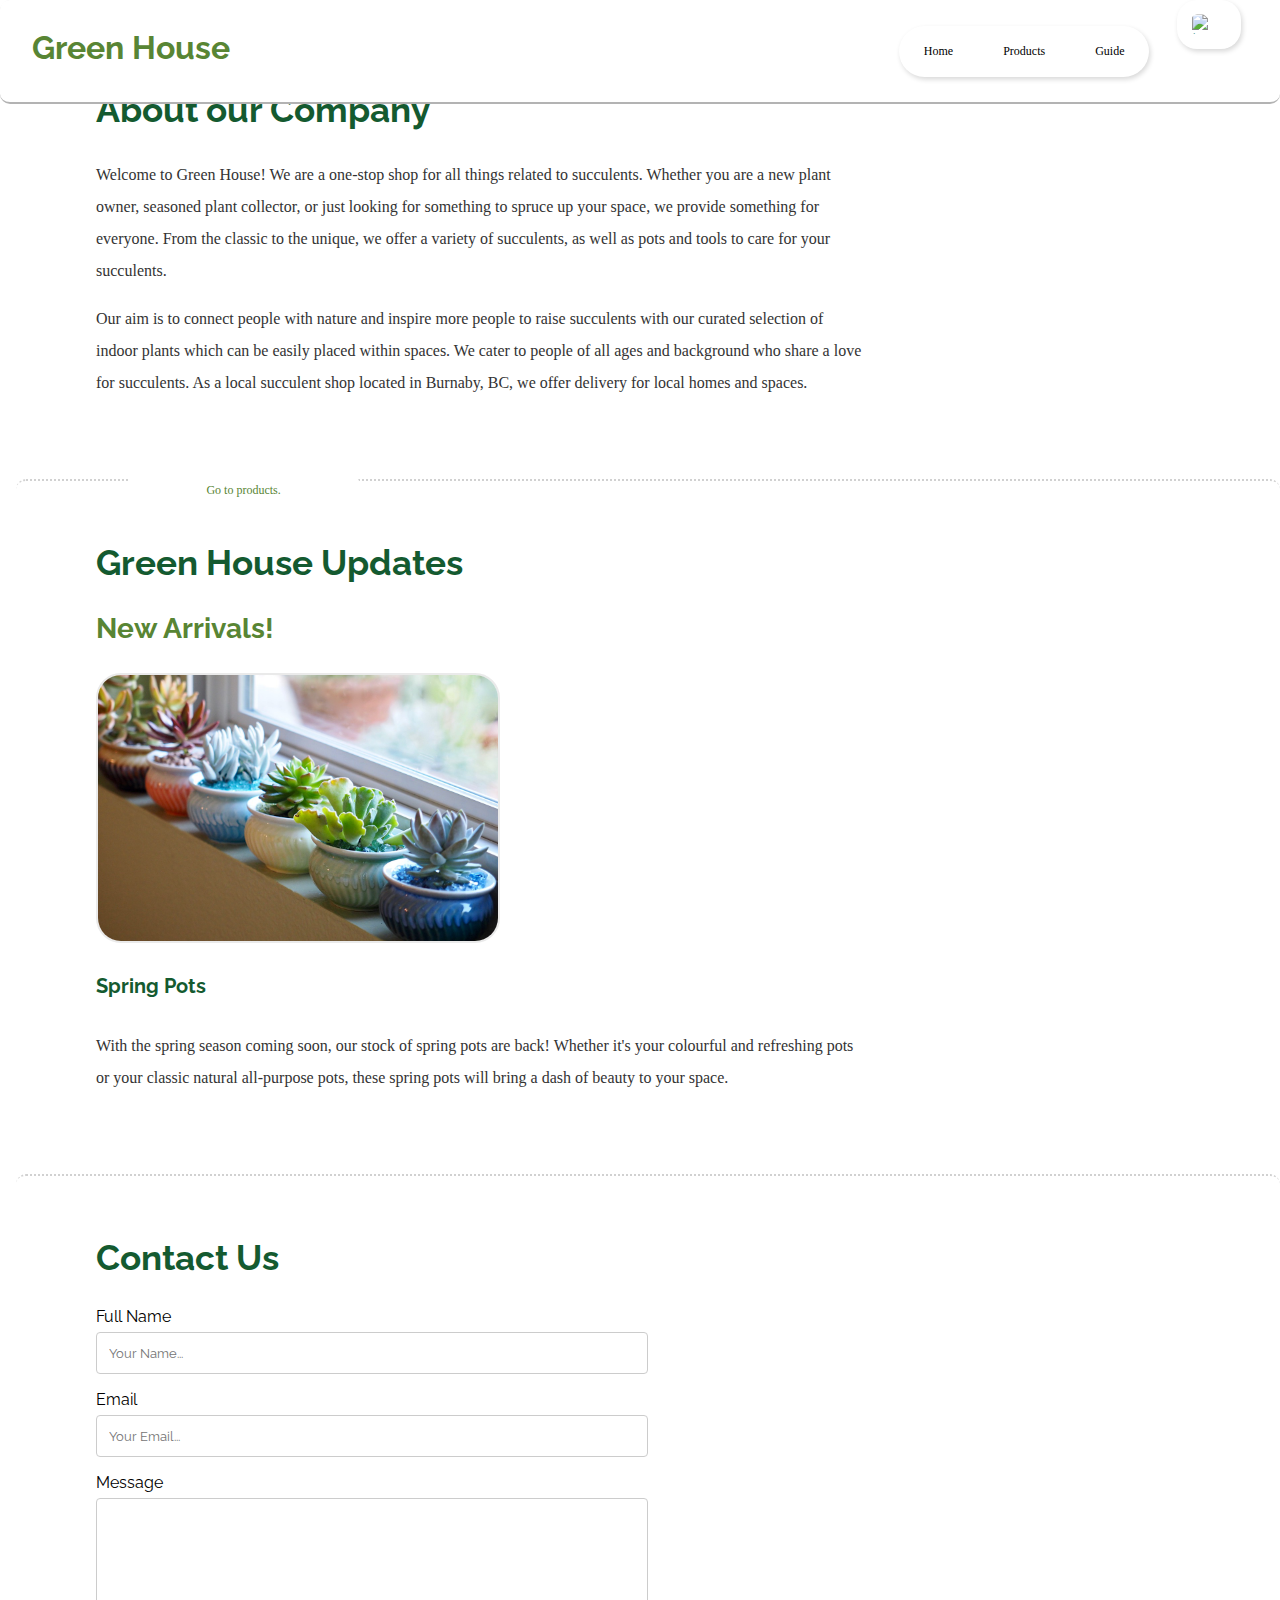
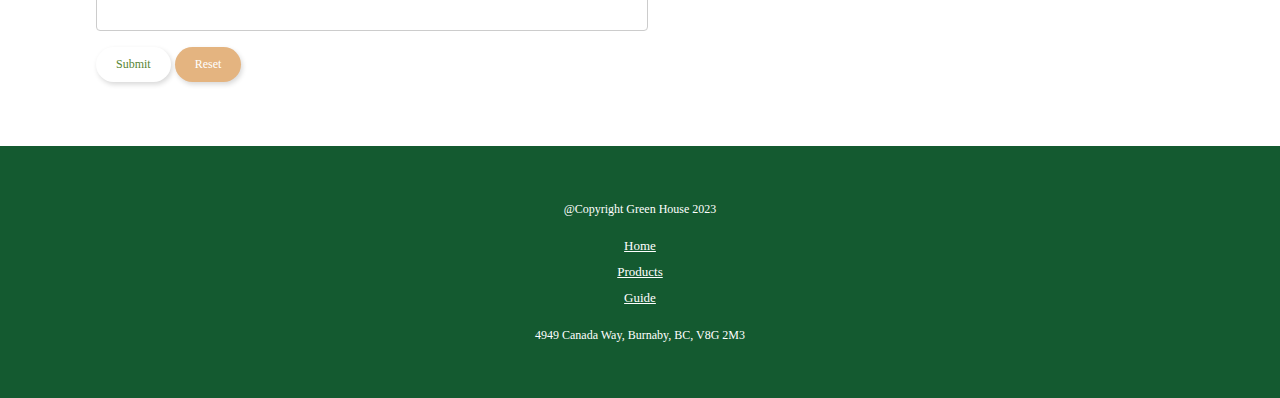
==== commit b6536ba4: "Fixed home page banner, header, and some content" ====
--- a/index.html
+++ b/index.html
@@ -9,20 +9,19 @@
   </head>
   <body>
     <header>
-        <h1>Green House</h1>
-        <nav>    
-          <ul>   
-            <li><a href="index.html">Home</a></li>
-            <li><a href="product_listing.html">Products</a></li>
-            <li><a href="styleguide.html">Guide</a></li>
-          </ul> 
-        </nav>
-        <a class="checkout-cart" href="checkout.html"> <img src="img/cart.png"
-          alt = "image of a checkout cart" width="40" height="20"></a>
-        
+      <h1>Green House</h1>
+      <nav>    
+        <ul>   
+          <li><a href="index.html">Home</a></li>
+          <li><a href="product_listing.html">Products</a></li>
+          <li><a href="styleguide.html">Guide</a></li>
+        </ul>
+      </nav>
+      <a class="checkout-cart" href="checkout.html"> <img src="img/cart.png"
+        alt = "image of a checkout cart" width="40" height="20"></a>
     </header>
 
-    <img class="home" src="img/home.png">
+    <img class="home" src="img/home.png" alt="banner that contains an image of the plants">
     <div class="centered">
       <h1>Find your perfect match.</h1>
       <a class="button-nav" href="product_listing.html">Go to products.</a>
--- a/css/main.css
+++ b/css/main.css
@@ -566,7 +566,7 @@
   /*Main Home Page*/
   .home{
     width: 100%;
-    overflow: hidden;
+    overflow-x: hidden;
   }
 
   .centered {
@@ -770,71 +770,43 @@
 
   /* TODO: Fix the banner on homepage */
 
-@media screen and (min-width: 340px) and (max-width:1008px){
+@media screen and (min-width: 280px) and (max-width:1008px){
   body{
     background: white;
     font-size: 16px;
   }
 
+  /* Home page header & banner*/
   header{
     display: flex;
     align-items: flex-start;
+    flex-direction: column;
     margin-bottom: 2em;
   }
 
   header h1{
-    flex:1;
+    flex:2;
     font-size: 32px;
     font-weight: 700;
     padding-top: 0.6em;
     padding-left: 1em;
-    padding-bottom:0.6em;
+    padding-bottom:0em;
     margin: 0;
   }
 
   nav{
-    font-size: 14px;
+    font-size: 12px;
     display: flex;
     flex-direction: row;
     box-sizing: border-box;
-    margin-top: 1em;
-    margin-bottom: 1em;
+    margin-top: 0.5em;
+    margin-bottom: 0.3em;
     margin-right: 0.5em;
     padding-right: 0.5em;
   }
 
-  h1{
-    font-size: 2.5em;
-    margin-right: 0.5em;
-  }
-
-  h2{
-    font-size: 1.8em;
-  }
-
-  /* header sections */
-
-  #interactive_elements{
-    align-content: center;
-    justify-content: center;
-    flex-direction: column;
-  }
-
-  #text_elements{
-    align-content: center;
-    justify-content: center;
-    flex-direction: column;
-  }
-
-  #combined-elements{
-    align-content: center;
-    justify-content: center;
-    flex-direction: column;
-  }
-
-  #branding{
-    padding-left: 3em;
-    padding-right: 3em;
+  .checkout-cart{
+    padding-left: 7em;
   }
 
   .checkout-cart img{
@@ -842,7 +814,7 @@
     border-radius: 0%;
     width: 40%;
     display: inline-block;
-    margin-top: 0.8em;
+    margin-top: 0.5em;
     padding: 0.9rem;
     color: #588534;
     background-color: white;
@@ -853,20 +825,90 @@
   }
 
   .home{
-    margin-top: 4em;
+    padding-top: 6em;
+    margin-top: 5em;
     width: 100%;
   }
 
   .button-nav{
-    margin-top:3em;
+    width: 60%;
+    margin-top:0;
   }
 
   /* Home Page Text */
   .centered {
     position: absolute;
-    top: 30%;
+    top: 40%;
     left: 40%;
     color: white;
     transform: translate(-50%, -50%);
     }
+
+    .centered h1{
+      font-size: 1.5em;
+      width: 100%;
+    }
+
+  h1{
+    font-size: 2.5em;
+    margin-right: 0.5em;
+  }
+
+  h2{
+    font-size: 1.8em;
+  }
+
+  /* Home page content */
+
+  .element-home{
+    font-family: Raleway;
+    padding: 2em;
+    padding-left: 1em;
+    padding-right: 1em;
+    margin-bottom: 2em;
+    margin-left: 1em;
+    border-top-width: 0.15rem;
+    border-top-style: dotted;
+    border-top-color: rgb(209, 209, 209);
+    box-sizing: border-box;
+    background-color: rgb(255, 255, 255);
+    border-radius: 10px;
+    align-self: center;
+  }
+
+  p{
+    font-family: adelle, serif;
+    font-style: normal;
+    font-weight: 100;
+    font-size: 16px;
+    margin-top: 0;
+    width: 80%;
+    line-height: 2em;
+    color: #333;
+  }
+
+  /* header sections */
+
+  #interactive_elements{
+    align-content: center;
+    justify-content: center;
+    flex-direction: column;
+  }
+
+  #text_elements{
+    align-content: center;
+    justify-content: center;
+    flex-direction: column;
+  }
+
+  #combined-elements{
+    align-content: center;
+    justify-content: center;
+    flex-direction: column;
+  }
+
+  #branding{
+    padding-left: 3em;
+    padding-right: 3em;
+  }
 }
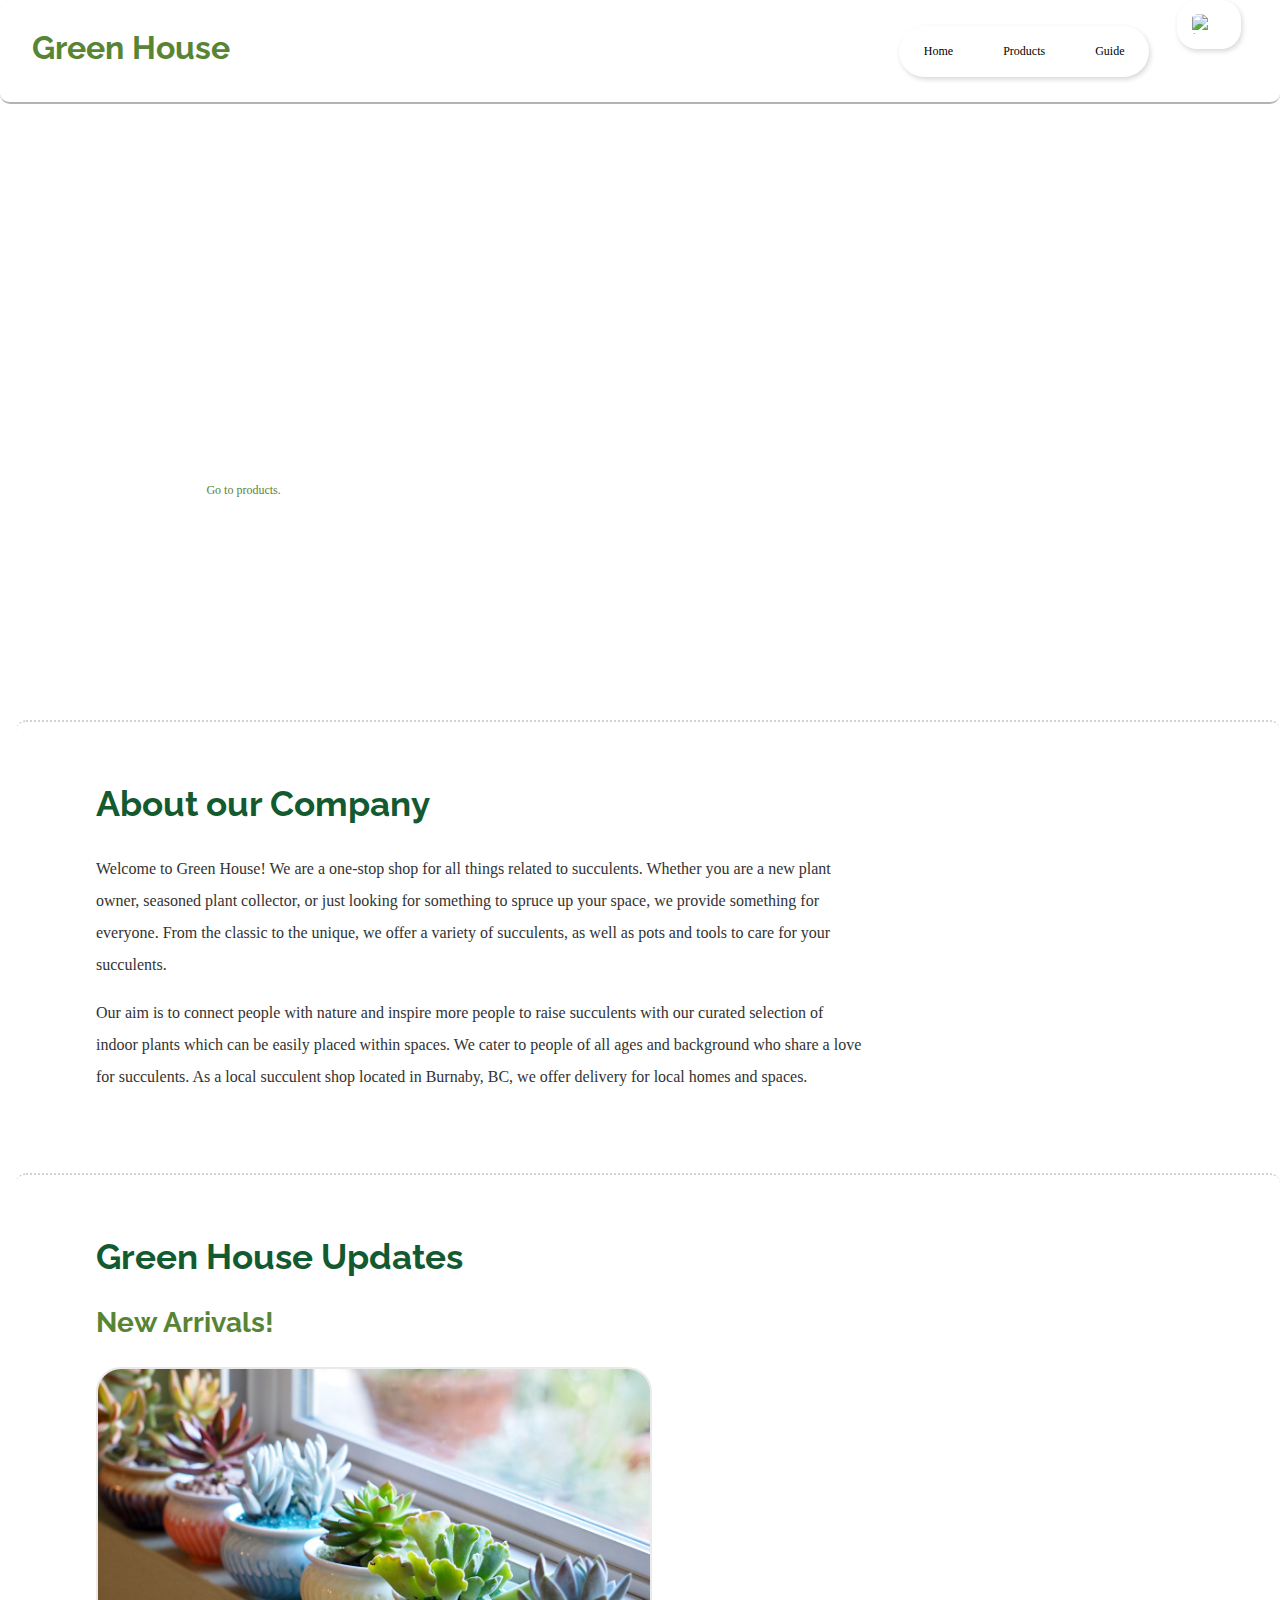
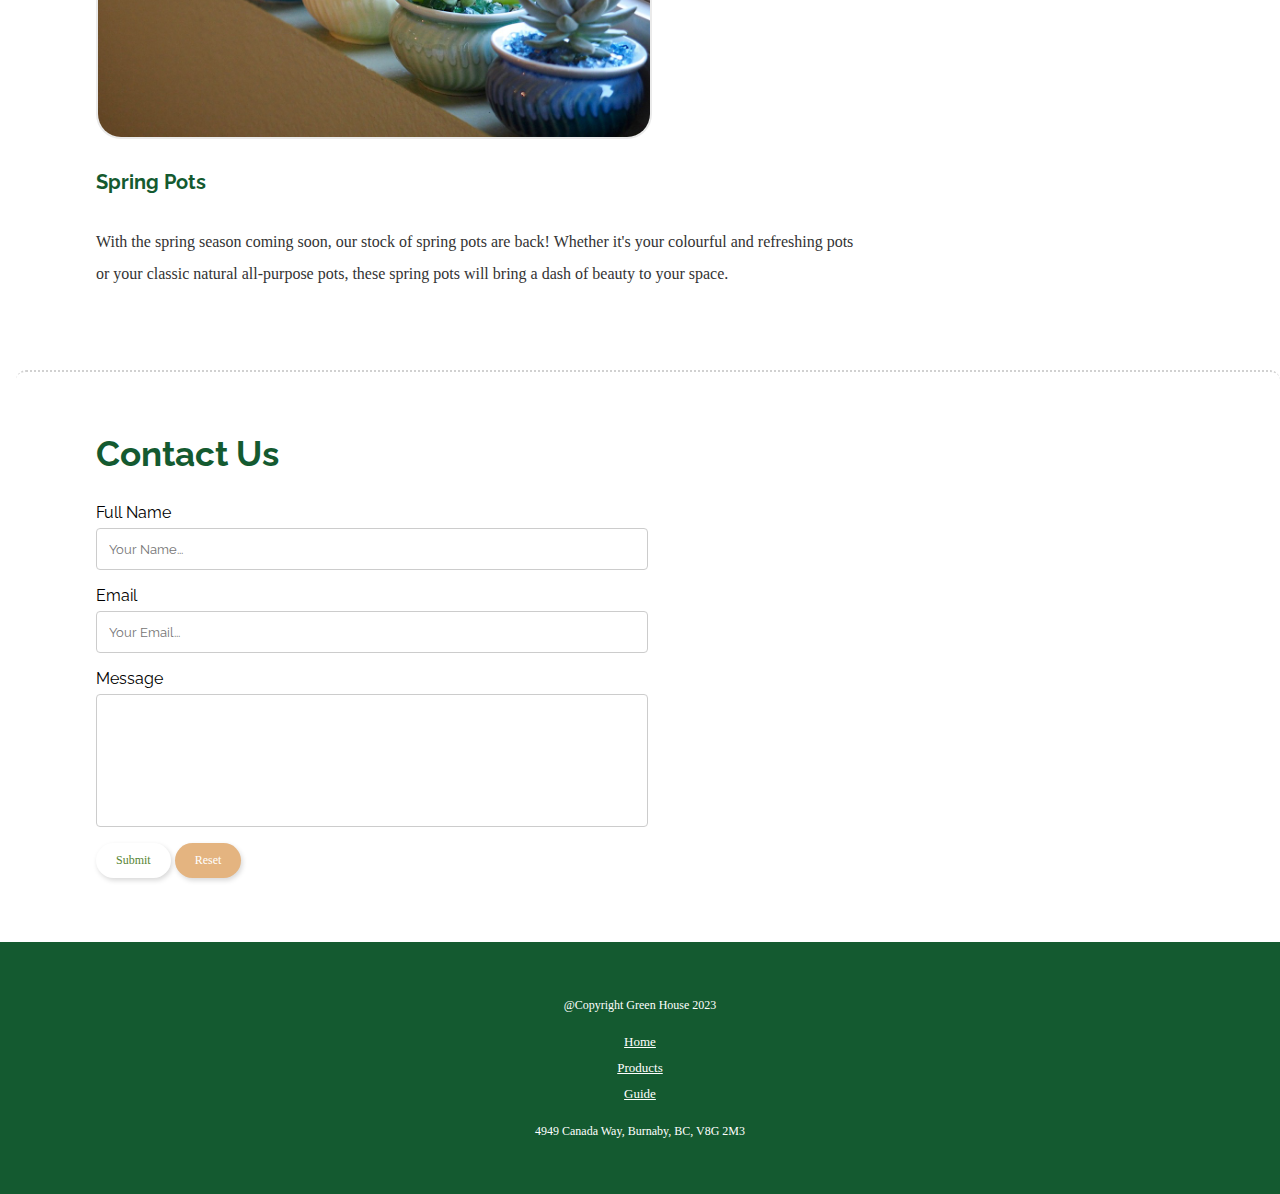
==== commit 0f8d8040: "adjusted image sizes and styling" ====
--- a/index.html
+++ b/index.html
@@ -21,7 +21,10 @@
         alt = "image of a checkout cart" width="40" height="20"></a>
     </header>
 
-    <img class="home" src="img/home.png" alt="banner that contains an image of the plants">
+    <div id="banner-container">
+      <img class="home" src="img/home.png" alt="banner that contains an image of the plants">
+    </div>
+
     <div class="centered">
       <h1>Find your perfect match.</h1>
       <a class="button-nav" href="product_listing.html">Go to products.</a>
@@ -44,7 +47,7 @@
     <section class="element-home">
         <h2>Green House Updates</h2>
           <h3>New Arrivals!</h3>
-            <img src="img/pots.jpg" alt="Image of collection of succulents in colourful pots" width="400" height="266">
+            <img id="homepage-image" src="img/pots.jpg" alt="Image of collection of succulents in colourful pots">
             <h4>Spring Pots</h4>
               <p> With the spring season coming soon, our stock of spring pots are back!
               Whether it's your colourful and refreshing pots or your classic natural all-purpose pots,
--- a/css/main.css
+++ b/css/main.css
@@ -564,8 +564,15 @@
 
 
   /*Main Home Page*/
+  #banner-container{
+    width: 100%;
+    overflow: hidden;
+    height: 80%;
+  }
+
   .home{
     width: 100%;
+    overflow-y: hidden;
     overflow-x: hidden;
   }
 
@@ -606,6 +613,11 @@
     width:50%;
   }
 
+  #homepage-image{
+    width: 50%;
+    height: 19%;
+  }
+
   /* Product Page */
 
   #product_page{
@@ -861,6 +873,8 @@
   /* Home page content */
 
   .element-home{
+    display: flex;
+    flex-wrap: wrap;
     font-family: Raleway;
     padding: 2em;
     padding-left: 1em;
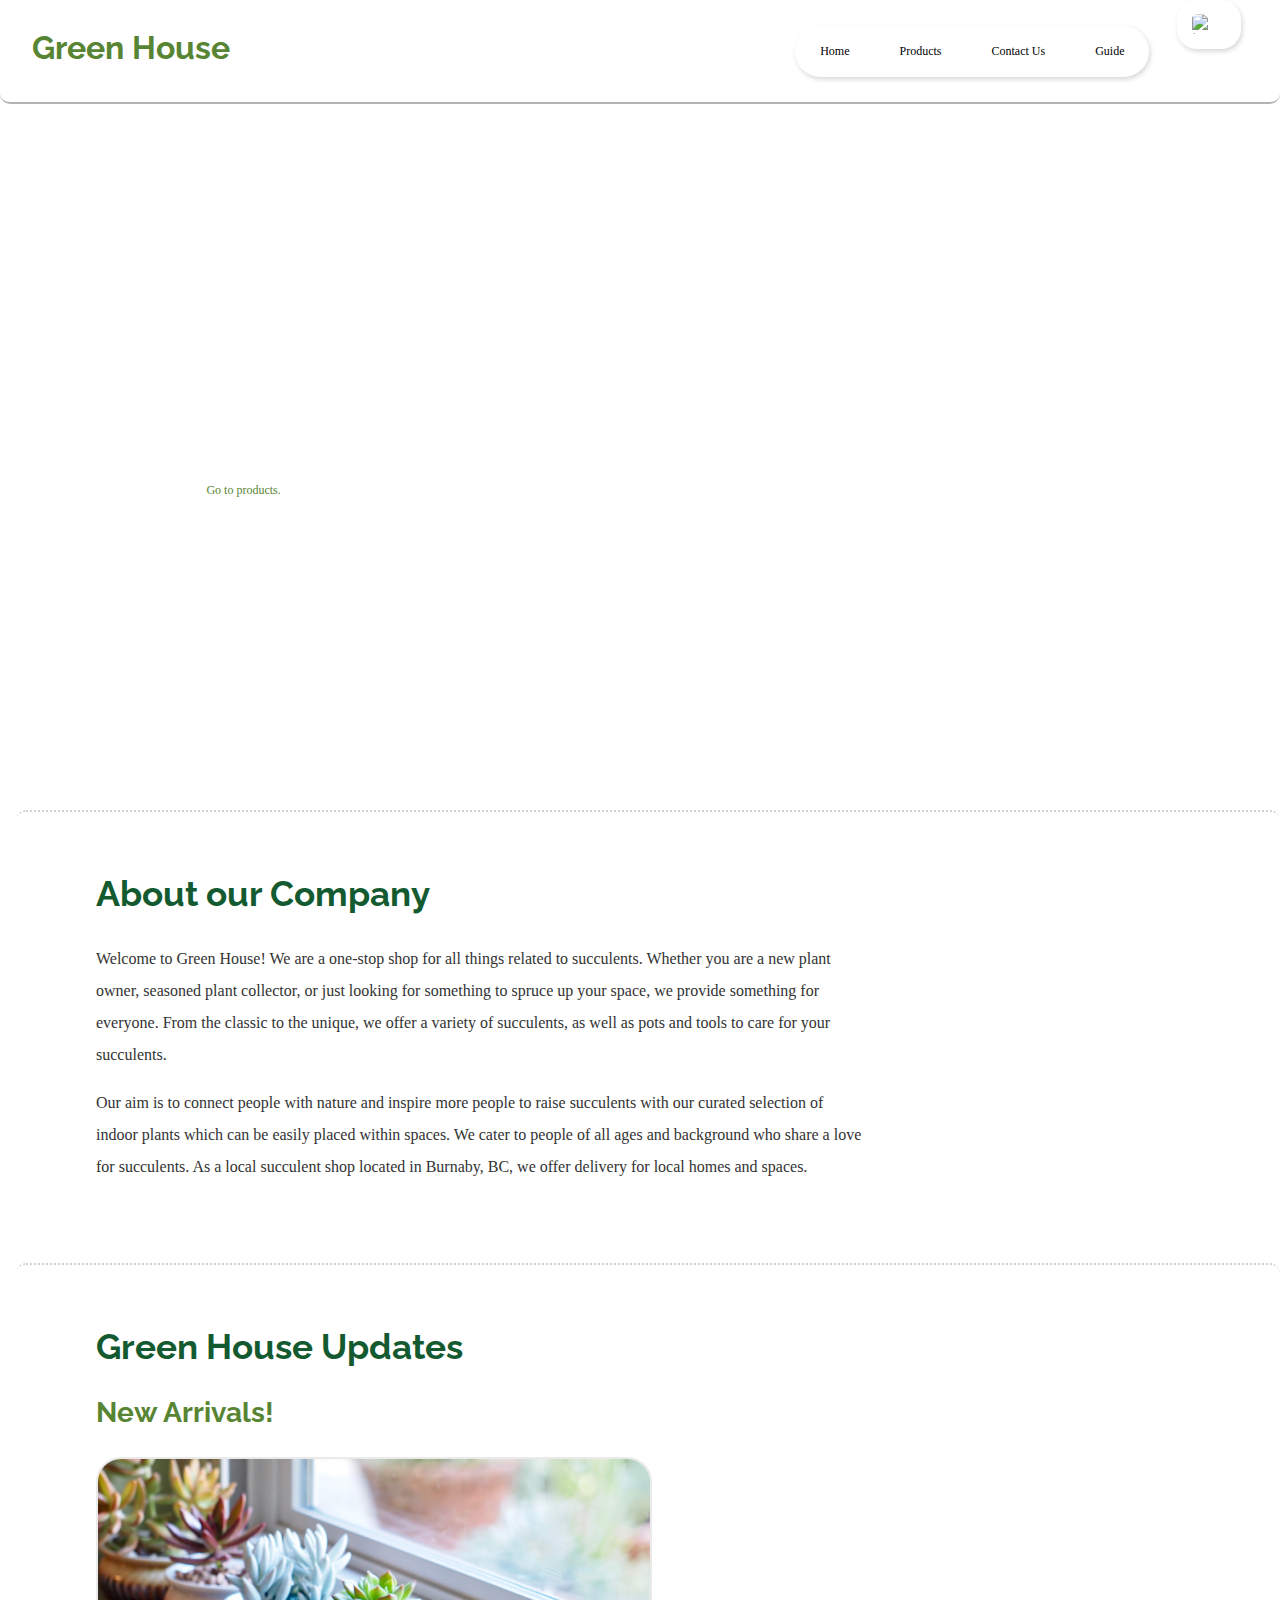
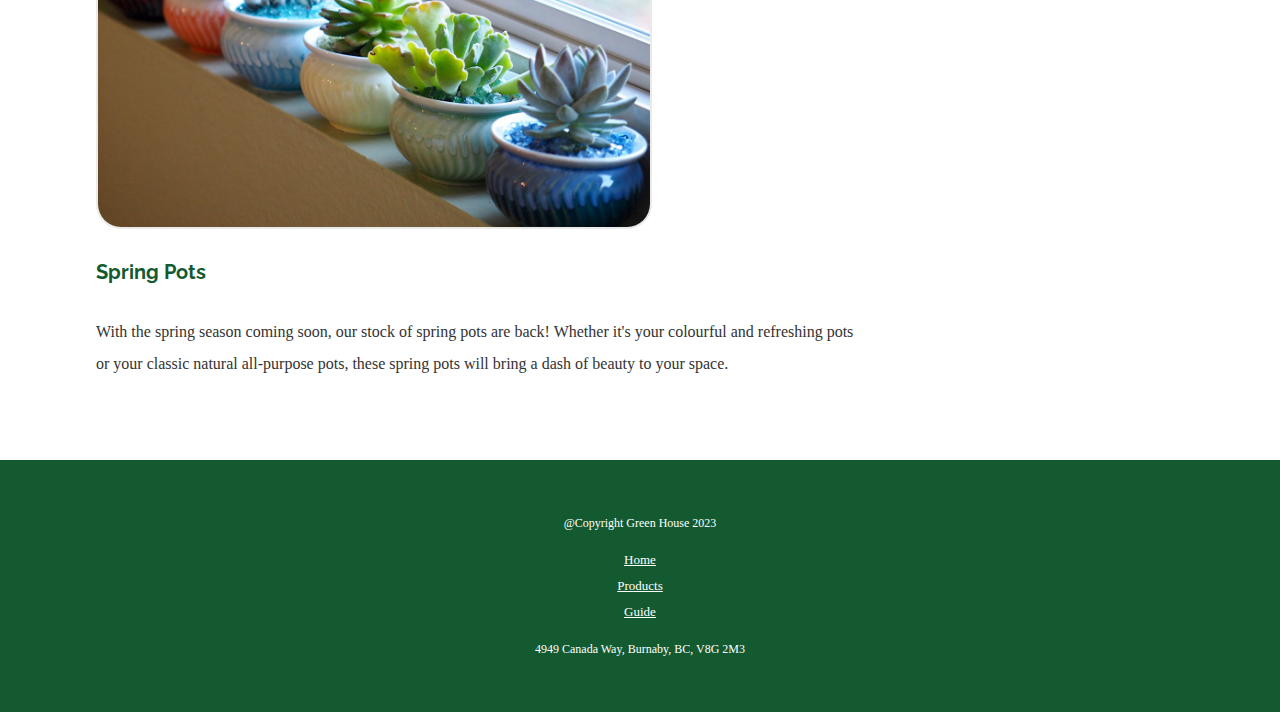
==== commit 9f32e876: "fixing errors from validators" ====
--- a/index.html
+++ b/index.html
@@ -1,25 +1,45 @@
 <!DOCTYPE html>
 <html lang="en">
   <head>
-
-    <meta charset="utf-8" name="viewport" content="width=device-width, initial-scale=1">
+    <meta charset="utf-8">
+    <meta name="viewport" content="width=device-width, initial-scale=1">
     <title>Green House</title>
     <link href="css/main.css" rel="stylesheet">
-
+    <script src="js/dropdown.js"></script>
   </head>
   <body>
     <header>
       <h1>Green House</h1>
-      <nav>    
+      <nav>
         <ul>   
           <li><a href="index.html">Home</a></li>
           <li><a href="product_listing.html">Products</a></li>
-          <li><a href="styleguide.html">Guide</a></li>
+          <li><a href="contact_us.html">Contact Us</a></li>
+          <li id="guide_nav"><a href="styleguide.html">Guide</a></li>
         </ul>
       </nav>
       <a class="checkout-cart" href="checkout.html"> <img src="img/cart.png"
         alt = "image of a checkout cart" width="40" height="20"></a>
     </header>
+
+    <div class = "navbar-container">
+      <div class = "navbar">
+        <input type="checkbox" id="myCheck" onclick="myFunction()">
+        <label for="myCheck"><img src="img/menu.png" alt = "hamburger menu" width="25" height="25"></label>
+        <h1>Green House</h1>
+        <a class="checkout-cart" href="checkout.html"> <img src="img/cart.png"
+              alt = "cart" width="40" height="20">
+        </a>
+      </div>
+      <nav id="dropdown" style="display:none">
+          <ul>   
+            <li><a href="index.html">Home</a></li>
+            <li><a href="product_listing.html">Products</a></li>
+            <li><a href="contact_us.html">Contact Us</a></li>
+            <li><a href="styleguide.html">Guide</a></li>
+        </ul>
+      </nav>
+    </div>
 
     <div id="banner-container">
       <img class="home" src="img/home.png" alt="banner that contains an image of the plants">
@@ -53,20 +73,7 @@
               Whether it's your colourful and refreshing pots or your classic natural all-purpose pots,
               these spring pots will bring a dash of beauty to your space.</p>
     </section>
-    <section class="element-home">
-      <section class="element-contact">
-        <h2>Contact Us</h2>
-            <label for = "name"> Full Name</label>
-            <input type="text" name = "name" id = "name" placeholder="Your Name...">
-            <label for = "email"> Email</label>
-            <input type="text" name = "email" id = "email" placeholder="Your Email..."> 
-            <label for = "message"> Message</label>
-            <input type="text" name = "message" id = "message"> 
-
-            <input type="submit" name="submit" value="Submit">
-            <input type="reset" name="reset" value="Reset">
-        </section>
-    </section>
+    
     <footer>
       <div id = "footer-content">
         <p>@Copyright Green House 2023</p>
--- a/css/main.css
+++ b/css/main.css
@@ -19,18 +19,19 @@
     background-color: #ffffff;
     width:100%;
     flex-wrap: wrap;
+    flex-direction: row;
     border-bottom: 2px solid rgb(179, 179, 179);
     border-radius: 10px;
     justify-content: center;
     position: fixed;
     display: flex;
     align-items: center;
-    z-index:1;
+    z-index: 1;
   }
 
   header h1{
     flex:1;
-    font-size: 32px;
+    font-size: 2rem;
     font-weight: 700;
     padding-top: 0.3em;
     padding-left: 1em;
@@ -42,6 +43,10 @@
     font-size: 14px;
     flex-direction: row;
     padding-right: 2em;
+  }
+
+  .navbar-container{
+    display: none;
   }
   
   .heading_container{
@@ -174,7 +179,7 @@
   
   }
 
-  /* Taken from https://www.w3schools.com/howto/howto_js_collapsible.asp */
+
 .collapsible {
   color: grey;
   cursor: pointer;
@@ -443,7 +448,6 @@
   
   input[type="radio"]{
     margin: 10px 5px 15px 15px;
-
   }
 
   #payment-radio{
@@ -555,6 +559,7 @@
     justify-content: start;
     flex-direction: row;
     align-items: flex-start;
+    padding-top: 3em;
   }
 
   #citations{
@@ -567,7 +572,7 @@
   #banner-container{
     width: 100%;
     overflow: hidden;
-    height: 80%;
+    height: 90%;
   }
 
   .home{
@@ -611,6 +616,7 @@
   .element-contact{
     font-family: Raleway;
     width:50%;
+    margin-top: 4.5em;
   }
 
   #homepage-image{
@@ -657,19 +663,45 @@
     margin-bottom: 4em;
   }
 
+  /* https://css-tricks.com/five-methods-for-five-star-ratings/ stars reference */
+
+  :root {
+    --star-size: 20px;
+    --star-color: #989898;
+    --star-background: #fc0;
+ }
+  .Stars {
+    --percent: calc(var(--rating) / 5 * 100%);
+    display: inline-block;
+    padding-left: 0.7em;
+    padding-bottom: 1.5em;
+    font-size: var(--star-size);
+    font-family: Times;
+    line-height: 1;
+    width: 75%;
+ }
+  .Stars::before {
+    content: '★★★★★';
+    letter-spacing: 3px;
+    background: linear-gradient(90deg, var(--star-background) var(--percent), var(--star-color) var(--percent));
+    -webkit-background-clip: text;
+    -webkit-text-fill-color: transparent;
+ }
+
   #price{
     font-style: italic;
     font-family: adelle, serif;
     font-weight: 100;
     font-size: 16px;
     margin-top: 0;
-    margin-bottom: 2em;
+    margin-bottom: 0.7em;
     width: 70%;
     line-height: 2em;
     color: #333;
   }
 
   #product_details .button-nav{
+    margin-top: 5em;
     margin-left: 5em;
   }
   
@@ -691,8 +723,32 @@
     padding-left: 1.5em;
   }
 
-  #filter-content{
-    padding: 3em;
+  #filters-container{
+    display: flex;
+    flex-wrap: wrap;
+    flex-direction: row;
+    justify-content: center;
+    align-items: center;
+    padding-right: 1.5em;
+    font-family: Raleway;
+    font-size: 16px;
+    margin-top: 3em;
+    background-color: #ffffff;
+    box-shadow: 1.5px 2.5px 5px #D9D9D9;
+    border-radius: 3em;
+    padding-left: 1.5em;
+  }
+
+  #filters-content-container{
+    display: flex;
+    flex-direction: row;
+    flex-wrap: wrap;
+    align-items: center;
+    justify-content: center;
+  }
+
+  .filter-content{
+    padding-right: 1em;
     display: flex;
     flex-wrap: wrap;
     flex-direction: row;
@@ -780,45 +836,105 @@
 
   /* Small size */
 
-  /* TODO: Fix the banner on homepage */
-
-@media screen and (min-width: 280px) and (max-width:1008px){
+@media screen and (min-width: 280px) and (max-width:525px){
+  html{
+    overflow-x: hidden;
+  }
   body{
     background: white;
     font-size: 16px;
+    overflow-x: hidden;
+    position: relative;
   }
 
   /* Home page header & banner*/
+  #banner-container{
+    height: 70%;
+    overflow-x: hidden;
+  }
+
   header{
-    display: flex;
-    align-items: flex-start;
-    flex-direction: column;
-    margin-bottom: 2em;
-  }
-
-  header h1{
-    flex:2;
-    font-size: 32px;
+    display: none;
+  }
+
+  .navbar h1{
+    font-size: 2rem;
     font-weight: 700;
-    padding-top: 0.6em;
-    padding-left: 1em;
-    padding-bottom:0em;
-    margin: 0;
+    padding-top: 0.5em;
+    padding-left: 0.5em;
   }
 
   nav{
     font-size: 12px;
     display: flex;
-    flex-direction: row;
+    justify-content: center;
+    align-items: center;
+    flex-direction: column;
     box-sizing: border-box;
     margin-top: 0.5em;
-    margin-bottom: 0.3em;
+    margin-bottom: 0.2em;
     margin-right: 0.5em;
+    width: 85%;
+  }
+
+  .navbar-container{
+    display: contents;
+  }
+
+  .navbar-container img{
+    border: none;
+    border-radius: 0%;
+    display: inline-block;
+    padding: 0.8em;
+    background-color: white;
+    text-decoration: none;
+    border-radius: 20px; 
+    transition-duration: 0.4s;
+    box-shadow: 1.5px 2.5px 5px #D9D9D9;
+  }
+
+  .navbar-container img:hover{
+    background-color: #588534;
+  }
+
+  .navbar{
+    background-color: white;
+    display: flex;
+    width: 100%;
+    flex-wrap: wrap;
+    flex-direction: row;
+    border-bottom: 2px solid rgb(179, 179, 179);
+    border-radius: 10px;
+    justify-content: space-between;
+    position: fixed;
+    padding-left: 0.5em;
     padding-right: 0.5em;
+    align-items: center;
+    z-index: 2;
+  }
+  
+  #dropdown{
+    background-color: white;
+  }
+
+  /* Reference for checkbox https://www.w3schools.com/howto/howto_js_display_checkbox_text.asp 
+     To make hamburger menu */
+
+  #myCheck{
+    display: none;
+    cursor: pointer;
+  }
+
+  .navbar .label{
+    padding: 0.5em;
+    display: flex;
+    align-items: center;
+    z-index: 5;
+    cursor: pointer;
   }
 
   .checkout-cart{
-    padding-left: 7em;
+    padding-left: 0em;
   }
 
   .checkout-cart img{
@@ -826,7 +942,6 @@
     border-radius: 0%;
     width: 40%;
     display: inline-block;
-    margin-top: 0.5em;
     padding: 0.9rem;
     color: #588534;
     background-color: white;
@@ -836,10 +951,41 @@
     box-shadow: 1.5px 2.5px 5px #D9D9D9;
   }
 
-  .home{
-    padding-top: 6em;
-    margin-top: 5em;
-    width: 100%;
+  ul{
+    position: fixed;
+    z-index: 2;
+    margin-top: 6em;
+    padding: 1em;
+    font-weight: 100;
+    font-size: 12px;
+    list-style-type: none;
+    border-radius: 10px;
+    overflow: hidden;
+    background-color: white;
+    box-shadow: 1.5px 2.5px 5px #D9D9D9;
+  }
+
+  ul li {
+    float: left;
+    margin-left: 2em;
+  }
+
+  ul li a {
+    display: block;
+    color: black;
+    text-align: center;
+    padding: 13px 25px;
+    text-decoration: none;
+    transition-duration: 0.2s;
+  }
+
+  ul li a:hover {
+    color:white;
+    background-color: #588534;
+  }
+
+  #guide_nav{
+    margin-left:0em;
   }
 
   .button-nav{
@@ -848,18 +994,25 @@
   }
 
   /* Home Page Text */
+  .home{
+    padding-top: 0em;
+    margin-top: 4em;
+    width: 100%;
+  }
+
   .centered {
     position: absolute;
-    top: 40%;
+    top: 30%;
     left: 40%;
     color: white;
     transform: translate(-50%, -50%);
+    z-index: 1;
     }
 
-    .centered h1{
+  .centered h1{
       font-size: 1.5em;
       width: 100%;
-    }
+  }
 
   h1{
     font-size: 2.5em;
@@ -867,14 +1020,21 @@
   }
 
   h2{
+    margin-top: 1em;
     font-size: 1.8em;
   }
 
   /* Home page content */
 
+  #homepage-image{
+    width: 80%;
+    height: 49%;
+  }
+
   .element-home{
     display: flex;
     flex-wrap: wrap;
+    flex-direction: column;
     font-family: Raleway;
     padding: 2em;
     padding-left: 1em;
@@ -901,6 +1061,115 @@
     color: #333;
   }
 
+  /* Product listing */
+
+  .elements-div{
+    display: flex;
+    flex-wrap: wrap;
+    flex-direction: row;
+    justify-content: center;
+    padding-right: 0em;
+    font-family: Raleway;
+    font-size: 16px;
+  }
+
+  #product-listing-elements{
+    flex-direction: column;
+    align-items: center;
+    justify-content: center;
+    padding-right: 0em;
+    font-family: Raleway;
+    font-size: 16px;
+    padding-left: 0em;
+    padding-top: 2em;
+    padding-bottom: 1em;
+  }
+  
+  #product-listing-elements h2{
+    align-self:center;
+    padding-right: 2em;
+  }
+
+  .products{
+    padding-right: 0em;
+    padding-left: 0em;
+  }
+
+  #filters-content-container{
+    display: flex;
+    flex-direction: row;
+    flex-wrap: wrap;
+  }
+
+  #filters-container{
+    flex-direction: column;
+    padding-right: 0.5em;
+    padding-left: 0.5em;
+  }
+
+  #filters-container h4{
+    align-self: center;
+    margin-left: 5em;
+    margin-right: 5em;
+  }
+  
+  .item-box{
+    margin-right: 1em;
+  }
+
+  /* Product details page */
+
+  #product_page{
+    padding-left: 0.5em;
+  }
+
+  #product_page img{
+    width: 90%;
+    margin-left: 0.5em;
+    margin-top: 6em;
+  }
+
+  #price{
+    padding-left: 1em;
+  }
+
+  #product_details h2{
+    padding-left: 0.5em;
+    margin-top: 0.5em;
+  }
+
+  #product_description{
+    padding-left: 1em;
+    width: 75%;
+  }
+
+  #product_details .button-nav{
+    margin-left: 3em;
+  }
+
+  /* Checkout */
+
+  input[type="radio"]{
+    margin: 10px 5px 15px 10px;
+  }
+
+  #payment-radio{
+    align-items: center;
+    display: flex;
+    flex-wrap: wrap;
+    flex-direction: row;
+    padding-right: 0;
+  }
+
+  /* Contact us page */
+
+  .element-contact{
+    font-family: Raleway;
+    margin-top: 3em;
+    width:90%;
+  }
+
+
   /* header sections */
 
   #interactive_elements{
@@ -919,10 +1188,319 @@
     align-content: center;
     justify-content: center;
     flex-direction: column;
+
   }
 
   #branding{
     padding-left: 3em;
     padding-right: 3em;
   }
+
+  #combined-elements-checkout{
+    flex-direction: column;
+  }
 }
+
+/* Medium size (Tablet) */
+
+@media screen and (min-width: 526px) and (max-width:1008px){
+  html{
+    overflow-x: hidden;
+  }
+  body{
+    background: white;
+    font-size: 16px;
+    overflow-x: hidden;
+    position: relative;
+  }
+
+  /* Home page header & banner*/
+  #banner-container{
+    height: 50%;
+    overflow-x: hidden;
+  }
+
+  ul li a {
+    display: block;
+    color: black;
+    text-align: center;
+    padding: 13px 25px;
+    text-decoration: none;
+    transition-duration: 0.2s;
+  }
+
+  header{
+    display: flex;
+    flex-wrap: wrap;
+    flex-direction: row;
+    border-bottom: 2px solid rgb(179, 179, 179);
+    border-radius: 10px;
+    justify-content: center;
+    position: fixed;
+    align-items: center;
+    margin-bottom: 2em;
+  }
+
+  header h1{
+    align-self: center;
+    flex: 2;
+    font-size: 2rem;
+    font-weight: 700;
+    padding-left: 0.5em;
+    padding-top: 0.6em;
+    padding-bottom:0.51em;
+    margin: 0;
+  }
+
+  nav{
+    font-size: 12px;
+    display: flex;
+    justify-content: center;
+    align-items: center;
+    flex-direction: row;
+    box-sizing: border-box;
+    margin-top: 0.5em;
+    margin-bottom: 0.3em;
+    margin-right: 0.5em;
+    padding-right: 0.5em;
+  }
+
+  .navbar-container{
+    display: none;
+  }
+
+  .checkout-cart{
+    padding-left: 0em;
+  }
+
+  .checkout-cart img{
+    border: none;
+    border-radius: 0%;
+    width: 40%;
+    display: inline-block;
+    margin-top: 0.3em;
+    padding: 0.9rem;
+    color: #588534;
+    background-color: white;
+    text-decoration: none;
+    border-radius: 20px; 
+    transition-duration: 0.4s;
+    box-shadow: 1.5px 2.5px 5px #D9D9D9;
+  }
+
+  ul li {
+    float: left;
+    margin-left: 2em;
+  }
+
+  #guide_nav{
+    margin-left:0em;
+  }
+
+  .button-nav{
+    width: 60%;
+    margin-top:0;
+  }
+
+  /* Home Page Text */
+  .home{
+    padding-top: 0em;
+    margin-top: 3em;
+    width: 100%;
+  }
+
+  .centered {
+    position: absolute;
+    top: 14em;
+    left: 30%;
+    color: white;
+    transform: translate(-50%, -50%);
+  }
+
+  .centered h1{
+    font-size: 1.5em;
+    width: 100%;
+  }
+
+  h1{
+    font-size: 2.5em;
+    margin-right: 0.5em;
+  }
+
+  h2{
+    margin-top: 1.5em;
+    font-size: 1.8em;
+  }
+
+  /* Home page content */
+
+  #homepage-image{
+    width: 80%;
+    height: 49%;
+  }
+
+  .element-home{
+    display: flex;
+    flex-wrap: wrap;
+    flex-direction: column;
+    font-family: Raleway;
+    padding: 2em;
+    padding-left: 1em;
+    padding-right: 1em;
+    margin-bottom: 2em;
+    margin-left: 1em;
+    border-top-width: 0.15rem;
+    border-top-style: dotted;
+    border-top-color: rgb(209, 209, 209);
+    box-sizing: border-box;
+    background-color: rgb(255, 255, 255);
+    border-radius: 10px;
+    align-self: center;
+  }
+
+  p{
+    font-family: adelle, serif;
+    font-style: normal;
+    font-weight: 100;
+    font-size: 16px;
+    margin-top: 0;
+    width: 80%;
+    line-height: 2em;
+    color: #333;
+  }
+
+  /* Product listing */
+
+  .elements-div{
+    display: flex;
+    flex-wrap: wrap;
+    flex-direction: row;
+    justify-content: center;
+    padding-right: 0em;
+    font-family: Raleway;
+    font-size: 16px;
+  }
+
+  #product-listing-elements{
+    flex-direction: row;
+    align-items: center;
+    justify-content: center;
+    padding-right: 0em;
+    font-family: Raleway;
+    font-size: 16px;
+    padding-left: 0em;
+    padding-top: 2em;
+    padding-bottom: 1em;
+  }
+  
+  #product-listing-elements h2{
+    padding-top: 0em;
+    padding-left: 3em;
+    align-self:flex-start;
+    padding-right: 2em;
+  }
+
+  .products{
+    padding-right: 0em;
+    padding-left: 0em;
+  }
+
+  #filters-content-container{
+    display: flex;
+    flex-direction: row;
+    flex-wrap: wrap;
+  }
+
+  #filters-container{
+    flex-direction: row;
+    padding-right: 0.5em;
+    padding-left: 0.5em;
+  }
+  
+  .item-box{
+    margin-right: 1.5em;
+  }
+
+  /* Product details page */
+
+  #product_page{
+    padding-left: 0.5em;
+  }
+
+  #product_page img{
+    width: 60%;
+    margin-left: 0.5em;
+    margin-top: 0em;
+  }
+
+  #price{
+    padding-left: 1em;
+  }
+
+  #product_details h2{
+    padding-left: 0.5em;
+    margin-top: 0.5em;
+  }
+
+  #product_description{
+    padding-left: 1em;
+    width: 75%;
+  }
+
+  #product_details .button-nav{
+    margin-left: 3em;
+  }
+
+  /* Checkout */
+
+  input[type="radio"]{
+    margin: 10px 5px 15px 10px;
+  }
+
+  #payment-radio{
+    align-items: center;
+    display: flex;
+    flex-wrap: wrap;
+    flex-direction: row;
+    padding-right: 0;
+  }
+
+  /* Contact us page */
+
+  .element-contact{
+    font-family: Raleway;
+    margin-top: 3em;
+    width:90%;
+  }
+
+
+  /* header sections */
+
+  #interactive_elements{
+    align-content: center;
+    justify-content: center;
+    flex-direction: column;
+  }
+
+  #text_elements{
+    align-content: center;
+    justify-content: center;
+    flex-direction: column;
+  }
+
+  #combined-elements{
+    align-content: center;
+    justify-content: center;
+    flex-direction: column;
+
+  }
+
+  #branding{
+    padding-left: 3em;
+    padding-right: 3em;
+  }
+
+  #combined-elements-checkout{
+    flex-direction: column;
+  }
+}
